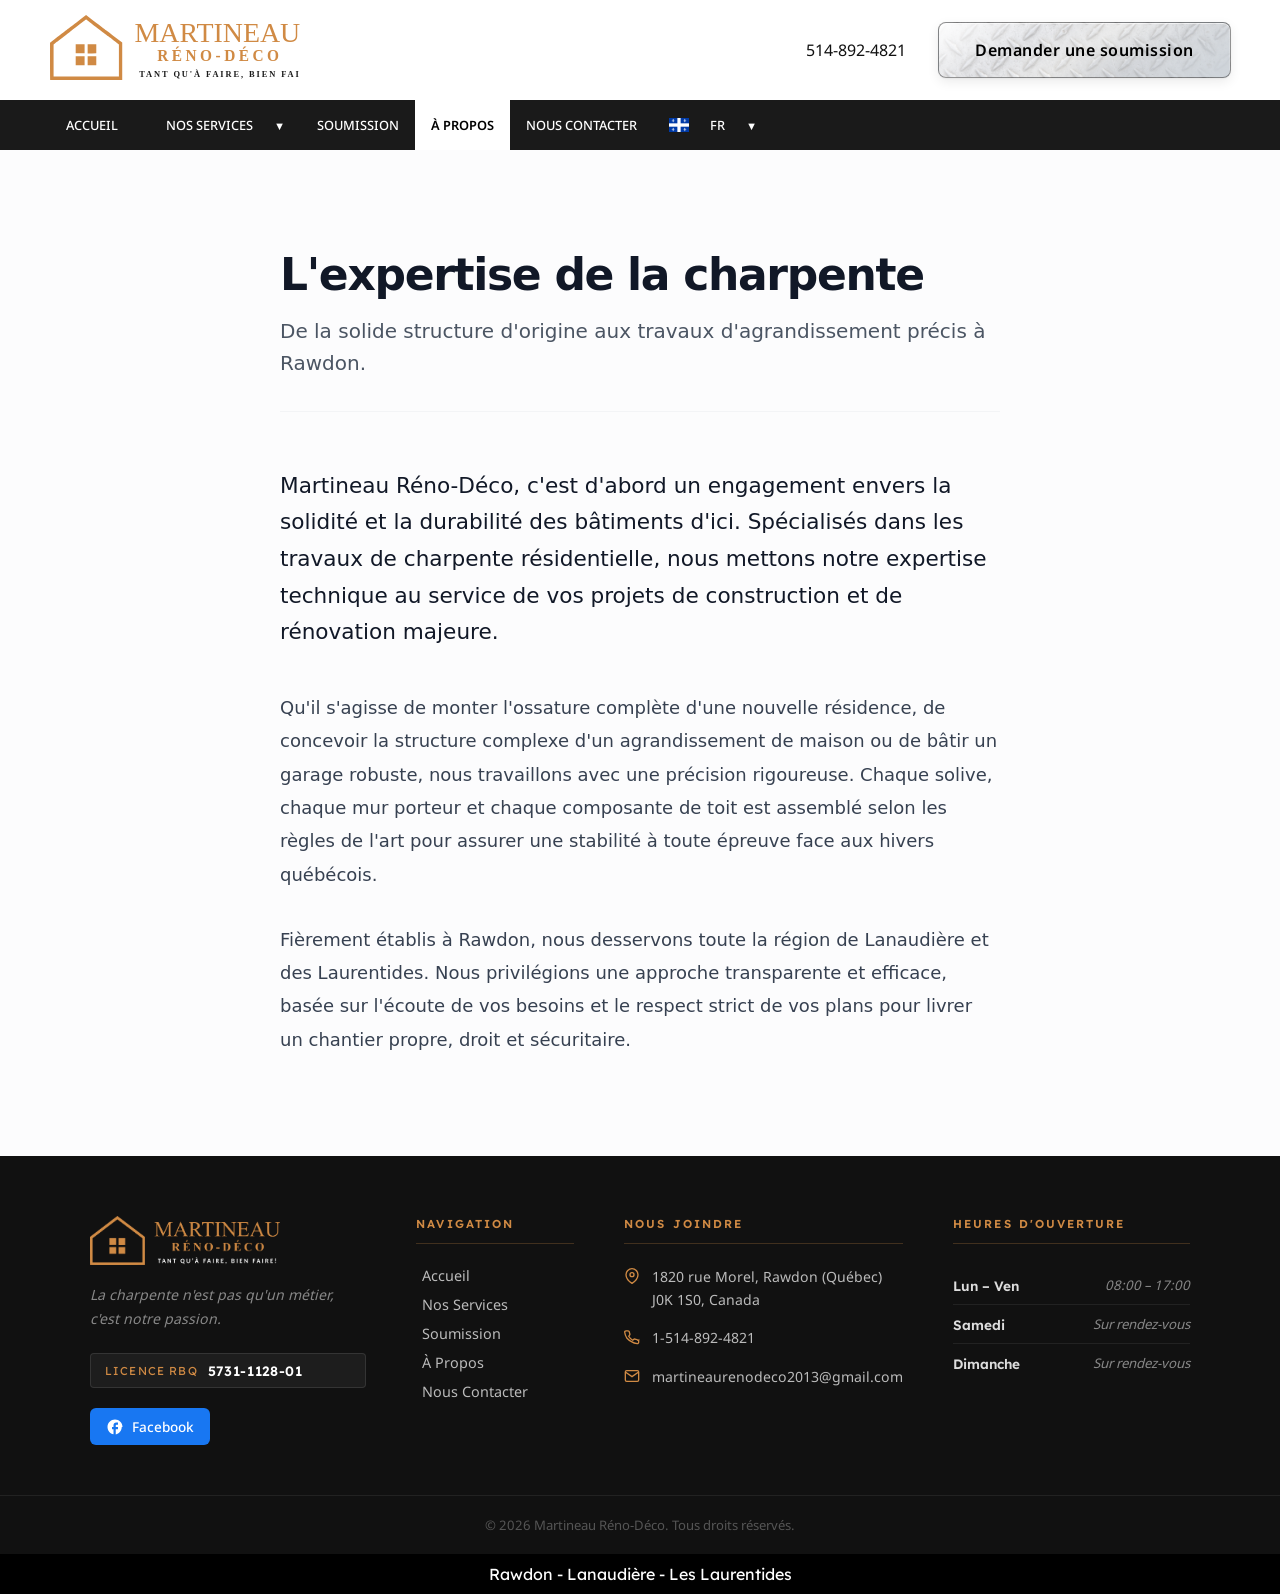
==== a-propos.html @ d02fa95f "Add files via upload" ====
<!DOCTYPE html>
<html lang="fr">
<head>
    <meta charset="UTF-8">
    <meta name="viewport" content="width=device-width, initial-scale=1.0">
    <link rel="stylesheet" href="style.css">
    <link rel="icon" type="image/png" href="favicon.png">
    <title data-i18n="title.about"></title>
</head>
<body>
    <div class="navbar-section">
            <div class="navbar">
            <div class="upper">
                <div class="background"></div>
                <div class="left">
                    <div class="logo">
                        <a href=""><img src="icons/logo-second-version.svg" alt="Logo"></a>
                    </div>
                </div>
                <div class="right">
                    <div class="tel">
                        <a href="tel:514-892-4821"><span>514-892-4821</span></a>
                    </div>

                    <div class="soumission">
                        <a class="diamond-plate" href="#">
                            <span data-i18n="hero.requestSubmission">Demander une soumission</span>
                        </a>
                    </div>

                    <button class="hamburger" aria-label="Menu">
                        <span class="bar"></span>
                        <span class="bar"></span>
                        <span class="bar"></span>
                    </button>
                </div>
            </div>

            <div class="bottom">
                <div class="background"></div>
                <div class="links">
                    <a class="not-active" href="index.html" data-i18n="nav.home">Accueil</a>
                    <span class="not-active">
                        <span data-i18n="nav.services">Nos services</span><div class="arrow">▼</div>
                    
                    <div class="dropdown">
                        <a href="nos-services.html#charpente">
                            <img src="icons/home.png" alt="">
                            <p data-i18n="nav.serviceResidential">Charpente Résidentielle</p>
                        </a>
                        <div class="line"></div>
                        <a href="nos-services.html#agrandissement">
                            <img src="icons/expand.png" alt="">
                            <p data-i18n="nav.serviceExpansion">Agrandissement de maison</p>
                        </a>
                        <div class="line"></div>
                        <a href="nos-services.html#garage">
                            <img src="icons/shed.png" alt="">
                            <p data-i18n="nav.serviceGarage">Construction de garage et de cabanon</p>
                        </a>
                    </div>
                    </span>
                    <a class="not-active" href="soumission.html" data-i18n="nav.submission">Soumission</a>
                    <a class="not-active active" href="a-propos.html" data-i18n="nav.about">À Propos</a>
                    <a class="not-active" href="nous-contacter.html" data-i18n="nav.contact">Nous Contacter</a>

                    <span class="not-active lang-toggle" id="desktop-lang-picker">
                        <img class="current-flag" src="icons/qc.png" alt="FR" style="width: 20px; height: auto; margin-right: 5px;"> 
                        <span class="current-text">FR</span> 
                        <div class="arrow">▼</div>
                        
                        <div class="dropdown">
                            <a href="#" data-lang="fr" data-flag="icons/qc.png" data-text="FR">
                                <img src="icons/qc.png" alt="FR">
                                <p data-i18n="nav.french">Français</p>
                            </a>
                            <div class="line"></div>
                            <a href="#" data-lang="en" data-flag="icons/us.png" data-text="EN">
                                <img src="icons/us.png" alt="EN">
                                <p data-i18n="nav.english">English</p>
                            </a>
                        </div>
                    </span>
                </div>
            </div>
        </div>
    </div>
    

    <div class="mobile-menu">
        <div class="mobile-links">
            <a class="active" href="index.html" data-i18n="nav.home">Accueil</a>
            
            <div class="mobile-dropdown-toggle">
                <span>
                    <span data-i18n="nav.services">Nos services</span> <div class="arrow">▼</div>
                </span>
                <div class="mobile-dropdown">
                    <a href="nos-services.html#charpente">
                        <img src="icons/home.png" alt="">
                        <p data-i18n="nav.serviceResidential">Charpente Résidentielle</p>
                    </a>
                    <div class="line"></div>
                    <a href="nos-services.html#agrandissement">
                        <img src="icons/expand.png" alt="">
                        <p data-i18n="nav.serviceExpansion">Agrandissement de maison</p>
                    </a>
                    <div class="line"></div>
                    <a href="nos-services.html#garage">
                        <img src="icons/shed.png" alt="">
                        <p data-i18n="nav.serviceGarage">Construction de garage et de cabanon</p>
                    </a>
                </div>
            </div>

            <a class="not-active" href="soumission.html" data-i18n="nav.submission">Soumission</a>
            <a class="not-active active" href="a-propos.html" data-i18n="nav.about">À Propos</a>
            <a class="not-active" href="nous-contacter.html" data-i18n="nav.contact">Nous Contacter</a>
            <div class="mobile-dropdown-toggle" id="mobile-lang-picker">
                <span>
                    <span class="mobile-current-trigger" style="display: flex; align-items: center; gap: 10px; text-transform: uppercase;">
                        <img class="current-flag" src="icons/qc.png" alt="FR" style="width: 24px; height: auto;"> 
                        <span class="current-text">Français</span>
                    </span>
                    <div class="arrow">▼</div>
                </span>
                <div class="mobile-dropdown">
                    <a href="#" data-lang="fr" data-flag="icons/qc.png" data-text="Français">
                        <img src="icons/qc.png" alt="FR">
                        <p data-i18n="nav.french">Français</p>
                    </a>
                    <div class="line"></div>
                    <a href="#" data-lang="en" data-flag="icons/us.png" data-text="English">
                        <img src="icons/us.png" alt="EN">
                        <p data-i18n="nav.english">English</p>
                    </a>
                </div>
            </div>
            
            <div class="mobile-tel">
                <a href="tel:514-892-4821">514-892-4821</a>
            </div>

            <div class="soumission-mobile-btn">
                <a class="diamond-plate" href="#">
                    <span data-i18n="hero.requestSubmission">Demander une soumission</span>
                </a>
            </div>

        </div>
    </div>


    <section class="about-page-section">
        <div class="about-container">
            <!-- En-tête épuré -->
            <div class="about-header">
                <h1 data-i18n="about.title">L'expertise de la charpente</h1>
                <p class="subtitle" data-i18n="about.subtitle">De la solide structure d'origine aux travaux d'agrandissement précis à Rawdon.</p>
            </div>

            <!-- Corps du texte axé sur le métier -->
            <div class="about-text-block">
                <p class="intro-lead" data-i18n="about.intro">
                    Martineau Réno-Déco, c’est d’abord un engagement envers la solidité et la durabilité des bâtiments d'ici. Spécialisés dans les travaux de charpente résidentielle, nous mettons notre expertise technique au service de vos projets de construction et de rénovation majeure.
                </p>
                
                <p data-i18n="about.body1">
                    Qu'il s'agisse de monter l'ossature complète d'une nouvelle résidence, de concevoir la structure complexe d'un agrandissement de maison ou de bâtir un garage robuste, nous travaillons avec une précision rigoureuse. Chaque solive, chaque mur porteur et chaque composante de toit est assemblé selon les règles de l'art pour assurer une stabilité à toute épreuve face aux hivers québécois.
                </p>

                <p data-i18n="about.body2">
                    Fièrement établis à Rawdon, nous desservons toute la région de Lanaudière et des Laurentides. Nous privilégions une approche transparente et efficace, basée sur l'écoute de vos besoins et le respect strict de vos plans pour livrer un chantier propre, droit et sécuritaire.
                </p>
            </div>
        </div>
    </section>

    <footer class="site-footer">
        <div class="footer-main">
            <div class="footer-brand-col">
                <img src="icons/logo-second-version-footer.png" alt="Martineau Réno-Déco" class="footer-logo">
                <p class="footer-tagline">La charpente n'est pas qu'un métier,<br>c'est notre passion.</p>
                <div class="place-column">
                     <div class="footer-rbq">
                    <span class="footer-rbq-label">Licence RBQ</span>
                    <span class="footer-rbq-num">5731-1128-01</span>
                    </div>
                    <a href="https://www.facebook.com/martineau.reno.deco/" target="_blank" rel="noopener" class="footer-fb-btn">
                        <svg viewBox="0 0 24 24"><path d="M22 12c0-5.52-4.48-10-10-10S2 6.48 2 12c0 4.84 3.44 8.87 8 9.8V15H8v-3h2V9.5C10 7.57 11.57 6 13.5 6H16v3h-2c-.55 0-1 .45-1 1v2h3v3h-3v6.95c4.56-.93 8-4.96 8-9.8z"/></svg>
                        Facebook
                    </a>
                </div>
            </div>

            <div class="footer-links-col">
                <h3 class="footer-col-title">Navigation</h3>
                <nav class="footer-nav">
                    <a href="index.html">Accueil</a>
                    <a href="nos-services.html">Nos Services</a>
                    <a href="soumission.html">Soumission</a>
                    <a href="a-propos.html">À Propos</a>
                    <a href="nous-contacter.html">Nous Contacter</a>
                </nav>
            </div>

            <div class="footer-contact-col">
                <h3 class="footer-col-title">Nous joindre</h3>
                <div class="footer-contact-list">
                    <div class="footer-contact-item">
                        <svg viewBox="0 0 24 24" fill="none" stroke="currentColor" stroke-width="2"><path d="M21 10c0 7-9 13-9 13s-9-6-9-13a9 9 0 0 1 18 0z"/><circle cx="12" cy="10" r="3"/></svg>
                        <span>1820 rue Morel, Rawdon (Québec)<br>J0K 1S0, Canada</span>
                    </div>
                    <div class="footer-contact-item">
                        <svg viewBox="0 0 24 24" fill="none" stroke="currentColor" stroke-width="2"><path d="M22 16.92v3a2 2 0 0 1-2.18 2 19.79 19.79 0 0 1-8.63-3.07A19.5 19.5 0 0 1 4.14 13.5 19.79 19.79 0 0 1 1.07 4.87 2 2 0 0 1 3 2.69h3a2 2 0 0 1 2 1.72c.127.96.361 1.903.7 2.81a2 2 0 0 1-.45 2.11L7.09 10.91a16 16 0 0 0 6 6l1.27-1.27a2 2 0 0 1 2.11-.45c.907.339 1.85.573 2.81.7A2 2 0 0 1 21 18v-.08z"/></svg>
                        <a href="tel:1-514-892-4821">1-514-892-4821</a>
                    </div>
                    <div class="footer-contact-item">
                        <svg viewBox="0 0 24 24" fill="none" stroke="currentColor" stroke-width="2"><path d="M4 4h16c1.1 0 2 .9 2 2v12c0 1.1-.9 2-2 2H4c-1.1 0-2-.9-2-2V6c0-1.1.9-2 2-2z"/><polyline points="22,6 12,13 2,6"/></svg>
                        <a href="mailto:martineaurenodeco2013@gmail.com">martineaurenodeco2013@gmail.com</a>
                    </div>
                </div>
            </div>

            <div class="footer-hours-col">
                <h3 class="footer-col-title">Heures d'ouverture</h3>
                <div class="footer-hours-list">
                    <div class="footer-hours-row">
                        <span class="footer-hours-day">Lun – Ven</span>
                        <span class="footer-hours-time">08:00 – 17:00</span>
                    </div>
                    <div class="footer-hours-divider"></div>
                    <div class="footer-hours-row">
                        <span class="footer-hours-day">Samedi</span>
                        <span class="footer-hours-time">Sur rendez-vous</span>
                    </div>
                    <div class="footer-hours-divider"></div>
                    <div class="footer-hours-row">
                        <span class="footer-hours-day">Dimanche</span>
                        <span class="footer-hours-time">Sur rendez-vous</span>
                    </div>
                </div>
            </div>
        </div>

        <div class="footer-bottom">
            <p>&copy; 2026 Martineau Réno-Déco. Tous droits réservés.</p>
        </div>

    </footer>
    <div class="ruban-endroits">
            <p>Rawdon - Lanaudière - Les Laurentides</p>
        </div>

<script src="i18n.js"></script>
<script src="script.js"></script>
</body>
</html>
---- style.css ----
@font-face {
    font-family: 'Noto Sans';
    src: url(fonts/NotoSans-VariableFont_wdth\,wght.ttf);
}

@font-face {
    font-family: 'Noto Sans Italic';
    src: url(fonts/NotoSans-Italic-VariableFont_wdth\,wght.ttf);
}

@font-face {
    font-family: 'Lexend';
    src: url(fonts/Lexend-VariableFont_wght.ttf);
}

html {
  scroll-behavior: smooth;
}

:root {
    --max-width: 1200px;
    --default-margin: calc((100vw - var(--max-width)) / 2);
    --margin: 50px;
    --upper-nav-background: #ffffff;
    --upper-nav-color: #111;
    --bottom-nav-background: #1a1a1a;
    --mobile-menu-background: #FFF;
    --hover-color: #7e9dc5;
    --accent-color: #d08a44ff;
    --accent-hover: #8e5828;
    --text-light: #FFFFFF;
    --font-main: 'Lexend', sans-serif;
}

* {
    margin: 0;
    padding: 0;
    box-sizing: border-box;
}

body {
   font-family: 'Noto Sans', sans-serif;
   width: 100vw;
   overflow-x: hidden;
}

.navbar {
    display: grid;
    width: 100%;
    max-width: var(--max-width);
    /* Le 'auto' à gauche et à droite gère le centrage parfait automatiquement */
    margin: 0 auto; 
}

@media screen and (max-width: 1300px) {
    .navbar {
        /* Plus besoin de recalculer la largeur ! */
        /* On réduit juste la largeur maximale pour créer l'espace sur les côtés */
        max-width: calc(100% - (var(--margin) * 2));
    }
}

.navbar .upper {
    display: flex;
    width: 100%;
    height: 100px;
}

.background {
    position: absolute;
    width: 100vw;
    z-index: -1;
}

.navbar .upper .background {
    left: 0;
    height: 100px;
    background-color: var(--upper-nav-background);
}

.navbar .upper .left {
    display: flex;
    width: 50%;
}

.navbar .upper .left .logo {
    display: flex;
    align-items: center;
    height: 100%;
}

.navbar .upper .left .logo img {
    max-width: 250px;
}

.navbar .upper .right {
    display: flex;
    width: 50%;
    align-items: center;
    gap: 2rem;
    justify-content: flex-end;
}

.navbar .upper .right .tel {
    display: flex;
    align-items: center;
    height: 100%;
}

.navbar .upper .right a {
    text-decoration: none;
    color: var(--upper-nav-color);
}

.navbar .upper .right .soumission {
    display: flex;
    align-items: center;
    height: 100%;
}

.navbar .bottom {
    display: flex;
    align-items: center;
    width: 100%;
    height: 50px;
    position: relative;
    z-index: 10;
}

/* État sticky géré par position:sticky sur .navbar-section — voir bloc desktop ci-dessous */
.navbar .bottom .background {
    position: absolute;
    /* On le plaque au bord gauche du viewport en sortant du conteneur */
    left: 50%;
    right: 50%;
    margin-left: -50vw;
    margin-right: -50vw;
    
    width: 101vw;
    height: 50px;
    background-color: var(--bottom-nav-background);
    z-index: 0;
}
.navbar .bottom .links {
    display: flex;
    height: 100%;
    align-items: center;
}

.navbar .bottom .links span {
    display: flex;
    align-items: center;
}

.navbar .bottom .links a, .navbar .bottom .links span {
    display: flex;
    align-items: center;
    font-family: 'Noto Sans', sans-serif;
    font-size: 0.8rem;
    font-weight: 500;
    text-decoration: none;
    position: relative;
    height: 100%;
    padding: 0 1rem;
    text-transform: uppercase;
    transition: .2s ease-in-out;
}

.navbar .bottom .links a, .navbar .bottom .links .not-active {
    color: #FFFF;
}

.navbar .bottom .links a.not-active:hover {
    color: var(--hover-color);
}

.navbar .bottom .links span.not-active:hover {
    color: var(--hover-color);
}

/* S'assure que le lien ou span actif a un fond blanc et un texte noir */
.navbar .bottom .links a.active,
.navbar .bottom .links span.active {
    font-weight: 600;
    background-color: #FFF !important;
    color: #000 !important; /* Force la couleur noire sur le texte principal */
}

/* Force également la flèche à devenir noire lorsque le parent est actif */
.navbar .bottom .links span.active .arrow {
    color: #000 !important;
}

.navbar .bottom .links span {
    cursor: pointer;
    align-items: center;
}

.navbar .bottom .links span .arrow {
    font-size: 0.70rem;
    margin-left: 0.25rem;
}



/* Le texte à l'intérieur du bouton */
.diamond-plate span {
  white-space: nowrap;
  position: relative;
  z-index: 2;
  color: #000000;
  font-family: 'Noto Sans', sans-serif; /* Correction : virgule traînante supprimée */
}

.soumission-mobile-btn .diamond-plate {

    display: flex;
    align-items: center;
    justify-content: center;

}

.soumission-mobile-btn .diamond-plate span {

    font-size: 0.8rem;    

}

.navbar .bottom .links a.diamond-plate {
  padding: 0; /* Supprime le padding par défaut pour que le bouton puisse gérer son propre padding */
}

.navbar .bottom .links span .dropdown {
  position: absolute;
  top: 100%;
  left: 0;
  background-color: #fff;
  border: 1px solid #ccc;
  display: flex;
  flex-direction: column;
  min-width: 150px;
}

.navbar .bottom .links span .dropdown img {
    width: 50px;
    height: auto;
    margin-right: 20px;
}

.navbar .bottom .links span .dropdown .line {
    height: 1px;
    background-color: #ccc;
    margin: 5px 0;
}

.navbar .bottom .links span .dropdown a {
  padding: 0.5rem 1rem;
  color: #333;
  text-decoration: none;
  margin: 10px 5px;
  border-radius: 2px;
  border: 1px solid #FFF;
}

.navbar .bottom .links span .arrow {
    display: inline-block; /* Permet la transformation géométrique */
    margin-left: 5px;      /* Petit espace sympa entre le texte et la flèche */
    transition: transform 0.3s ease-in-out; /* Rend la rotation fluide */
}

/* 2. Quand on survole le SPAN (Nos services), on fait tourner la flèche */


.navbar .bottom .links span .dropdown a:hover {
  background-color: #fffefe;
  border: 1px solid #CCC;
}

/* --- LE DROPDOWN (Caché par défaut) --- */
.navbar .bottom .links .dropdown {
    position: absolute;
    top: 100%; /* Ajustez selon la hauteur de votre navbar */
    left: 0;
    opacity: 0;
    visibility: hidden;
    pointer-events: none; /* Empêche de cliquer dessus quand il est caché */
    transform: translateY(-10px); /* Petit effet de glissement vers le haut */
    transition: opacity 0.3s ease, transform 0.3s ease, visibility 0.3s;
    
    /* Vos styles actuels (background, border, etc.) restent ici */
    background: #ffffff;
    border: 1px solid #ccc;
    padding: 10px;
    z-index: 10;
}

/* --- LA FLÈCHE (Par défaut) --- */
.navbar .bottom .links span .arrow {
    display: inline-block;
    margin-left: 5px;
    transition: transform 0.3s ease-in-out;
}

/* ----------------------------------------------------
   LES ÉTATS QUAND LE MENU EST OUVERT (Classe .open)
------------------------------------------------------- */

/* Le dropdown fait un Fade-In */
.navbar .bottom .links span.open .dropdown {
    opacity: 1;
    visibility: visible;
    pointer-events: auto; /* On réactive les clics */
    transform: translateY(0); /* Il reprend sa place défilée */
}

/* La flèche tourne quand c'est ouvert */
.navbar .bottom .links span.open .arrow {
    transform: rotate(-180deg);
}

.navbar .bottom .links span.not-active {
    cursor: pointer;
    user-select: none; /* Empêche de surligner le texte par erreur en double-cliquant */
}

.navbar .upper .right .hamburger {
    position: absolute;
    right: var(--margin);
}

.carousel-btn {
    display: none !important;
}

.navbar .bottom .links .active {
    color: #000 !important;
}

.diamond-plate  {
  display: inline-block;
  padding: 16px 36px;
  font-family: -apple-system, BlinkMacSystemFont, "Segoe UI", Roboto, Helvetica, Arial, sans-serif;
  font-size: 1rem;
  font-weight: 600;
  letter-spacing: 0.5px;
  color: #2c3e50; 
  text-decoration: none;
  border-radius: 8px;
  position: relative;
  overflow: hidden;
  cursor: pointer;

  /* OPTIMISATION CRITIQUE : On n'anime QUE la transformation et l'ombre, pas le background */
  transition: transform 0.3s cubic-bezier(0.25, 0.8, 0.25, 1), box-shadow 0.3s cubic-bezier(0.25, 0.8, 0.25, 1);
  
  /* Force le GPU à gérer l'animation pour éviter les saccades */
  will-change: transform, box-shadow;
  backface-visibility: hidden;

  /* Bordure fine pour renforcer l'effet métallique */
  border: 1px solid #00000069; 

  /* Superposition du dégradé (au-dessus) et de l'image (en-dessous) */
  background: 
    linear-gradient(
      145deg,
      rgb(255, 255, 255) 0%,
      rgba(241, 242, 246, 0.747) 30%,
      rgba(247, 247, 247, 0.808) 50%,
      rgba(220, 223, 228, 0.815) 70%,
      rgb(206, 212, 218) 100%
    ),
    url(icons/background-diamond-plate.png);
    
  background-size: cover;
  background-position: center; 

  /* Ombre portée douce */
  box-shadow: 
    0 1px 2px rgba(0, 0, 0, 0.05),
    0 4px 12px rgba(0, 0, 0, 0.08),
    inset 0 1px 0 rgba(255, 255, 255, 0.6);
}

.hamburger {
    display: none; /* Caché par défaut, s'affiche avec le hamburger */
}

.mobile-menu {
        display: none; /* Caché par défaut, s'affiche avec le hamburger */
}

/* ==========================================================================
   INTERFACES MOBILES ET TABLETTES (Remplace l'ancien bloc @media 800px)
   ========================================================================== */

@media screen and (max-width: 800px) {

    .navbar-section {
        position: sticky;
        top: 0;
        z-index: 99;
    }

    .mobile-menu {
        display: block; /* Caché par défaut, s'affiche avec le hamburger */
    }

    .navbar .mobile-menu {
        display: none; /* Caché par défaut, s'affiche avec le hamburger */
    }

    /* Masquer la barre de navigation du bas sur mobile */
    .navbar .bottom {
        display: none;
    }

    /* Permettre d'afficher le bouton hamburger à droite */
    .navbar .upper .right {
        display: flex;
    }
    .navbar .upper .right .tel,
    .navbar .upper .right .soumission {
        display: none; /* Cache le bouton et le tel du header pour faire place au hamburger */
    }

    /* --- BOUTON HAMBURGER --- */
    .hamburger {
        display: flex;
        flex-direction: column;
        justify-content: space-between;
        width: 30px;
        height: 21px;
        background: transparent;
        border: none;
        cursor: pointer;
        padding: 0;
        z-index: 100; /* Reste au-dessus de tout */
    }

    .hamburger .bar {
        width: 100%;
        height: 3px;
        background-color: #000000; /* Assorti à votre thème */
        border-radius: 5px;
        transition: all 0.3s ease-in-out;
    }

    /* ANIMATION : Transformation du Hamburger en "X" */
    .hamburger.is-active .bar:nth-child(2) {
        opacity: 0;
        transform: translateX(-20px);
    }
    .hamburger.is-active .bar:nth-child(1) {
        transform: translateY(9px) rotate(45deg);
    }
    .hamburger.is-active .bar:nth-child(3) {
        transform: translateY(-9px) rotate(-45deg);

    }


    /* --- MENU SUR SLIDE LATÉRAL --- */
    .mobile-menu {
        position: fixed;
        top: 0;
        right: -100%; /* Caché à droite à l'état initial */
        width: 320px; /* Largeur confortable */
        height: 100vh;
        background-color: var(--mobile-menu-background); /* Fond noir comme la version Desktop */
        z-index: 90;
        padding: 120px 30px 40px 30px; /* Laisse de l'espace en haut pour le logo/bouton */
        box-shadow: -5px 0 25px rgba(0, 0, 0, 0.3);
        transition: right 0.4s cubic-bezier(0.25, 0.8, 0.25, 1); /* Animation de slide fluide */
    }

    /* État ouvert : Glisse à l'écran */
    .mobile-menu.is-open {
        right: 0;
    }

    /* --- LIENS DU MENU MOBILE --- */
    .mobile-links {
        display: flex;
        flex-direction: column;
        gap: 1.5rem;
    }

    .mobile-links a, 
    .mobile-dropdown-toggle span {
        display: block;
        color: #000;
        font-family: 'Noto Sans', sans-serif;
        font-size: 1.1rem;
        font-weight: 500;
        text-decoration: none;
        text-transform: uppercase;
        cursor: pointer;
        user-select: none;
    }

    .mobile-links a.active {
        color: #dea358ff;
        font-weight: 600;
    }

    /* --- DROPDOWN MOBILE (Même design que Desktop) --- */
    .mobile-dropdown-toggle {
        display: flex;
        flex-direction: column;
        width: 100%;
    }

    .mobile-dropdown-toggle span {
        display: flex;
        align-items: center;
        justify-content: space-between; /* Place la flèche bien à droite */
    }

    .mobile-dropdown-toggle .arrow {
        font-size: 0.8rem;
        transition: transform 0.3s ease;
    }

    /* Le panneau déroulant hérite des styles de bordure/couleur du Desktop */
    .mobile-dropdown {
        max-height: 0; /* Caché par défaut */
        overflow: hidden;
        opacity: 0;
        visibility: hidden;
        background-color: #ffffff; /* Fond blanc comme sur desktop */
        border: 0 solid #ccc;     /* Pas de bordure tant qu'il est fermé */
        border-radius: 6px;
        margin-top: 0;
        transition: max-height 0.3s ease, opacity 0.3s ease, margin-top 0.3s ease, padding 0.3s ease;
    }

    /* Contenu interne identique au desktop */
    .mobile-dropdown a {
        display: flex !important;
        align-items: center;
        color: #333 !important; /* Texte sombre */
        font-size: 0.85rem;
        text-transform: none; /* Texte plus naturel pour les sous-services */
        padding: 0.75rem 1rem !important;
        gap: 15px;
    }

    .mobile-dropdown img {
        width: 40px;
        height: auto;
    }

    .mobile-dropdown .line {
        height: 1px;
        background-color: #ccc; /* Même ligne de séparation */
        margin: 0 10px;
    }

    /* --- ÉTATS OUVERTS DU DROPDOWN MOBILE --- */
    .mobile-dropdown-toggle.open .mobile-dropdown {
        max-height: 300px; /* S'ouvre progressivement */
        opacity: 1;
        visibility: visible;
        margin-top: 10px;
        padding: 5px 0;
        border: 1px solid #ccc; /* Bordure grise identique au bureau */
    }

    /* La flèche se retourne */
    .mobile-dropdown-toggle.open .arrow {
        transform: rotate(-180deg);
    }

    /* Bloc téléphone en bas du menu mobile */
    .mobile-tel {
        margin-top: 2rem;
        border-top: 1px solid rgba(255, 255, 255, 0.1);
        padding-top: 1.5rem;
    }
    .mobile-tel a {
        color: #dea358ff;
        font-size: 1.2rem;
    }
}

/* On garde votre règle pour les tout petits écrans */
@media screen and (max-width: 500px) {
    .navbar .upper .left .logo img {
        max-width: 150px;
    }
}


/* L'effet de reflet lumineux dynamique (apparaît au survol) */
.diamond-plate::before {
  content: '';
  position: absolute;
  top: 0;
  left: -150%;
  width: 100%;
  height: 100%;
  background: linear-gradient(
    90deg,
    transparent,
    rgba(255, 255, 255, 0.6),
    transparent
  );
  transform: skewX(-25deg);
  transition: none;
  z-index: 1;
}

/* Comportement au Survol (Hover) */
.diamond-plate:hover {
  color: #1a252f;
  box-shadow: 
    0 2px 4px rgba(0, 0, 0, 0.05),
    0 8px 24px rgba(22, 28, 45, 0.15),
    inset 0 1px 0 rgba(255, 255, 255, 0.8);
  transform: translateY(-1px);
}

/* Déclenchement du reflet de lumière au survol */
.diamond-plate:hover::before {
  left: 150%;
  transition: left 0.75s ease-in-out; /* Optimisé : on n'anime que 'left' */
}

/* Comportement au Clic (Active) */
.diamond-plate:active {
  transform: translateY(1px);
  box-shadow: 
    0 1px 2px rgba(0, 0, 0, 0.05),
    inset 0 2px 4px rgba(0, 0, 0, 0.1);
    
  /* CORRECTION OPTIMISATION : On garde la même structure de background (avec l'image) 
     mais on assombrit légèrement le dégradé pour l'effet enfoncé sans faire sauter l'image */
  background: 
    linear-gradient(
      145deg,
      rgba(228, 231, 235, 0.8) 0%,
      rgba(220, 223, 228, 0.85) 100%
    ),
    url(icons/background-diamond-plate.png);
  background-size: cover;
  background-position: center;
}

.scroll-test {
    height: 200vw;
}

/* =============================================================
   BARRE NOIRE FIXE — BUREAU SEULEMENT (> 800px)
   Apparaît avec un slide top→bottom APRÈS que la navbar
   complète a quitté le viewport. Gérée par IntersectionObserver
   dans script.js (classe .is-stuck sur .navbar-section).
   ============================================================= */
@keyframes slideInFromTop {
    from { transform: translateY(-100%); opacity: 0; }
    to   { transform: translateY(0);     opacity: 1; }
}

@keyframes slideOutToTop {
    from { transform: translateY(0);     opacity: 1; }
    to   { transform: translateY(-100%); opacity: 0; }
}

/* Ghost : copie visuelle de la barre noire qui anime la sortie
   pendant que la vraie navbar reprend sa place dans le flux */
.navbar-bottom-ghost {
    position: fixed;
    top: 0;
    left: 0;
    width: 100%;
    height: 50px;
    background-color: var(--bottom-nav-background);
    z-index: 98;
    pointer-events: none;
    animation: slideOutToTop 0.35s cubic-bezier(0.4, 0, 0.6, 1) forwards;
}


@media screen and (min-width: 801px) {
    /* Navbar complète fixée en haut (upper caché derrière le viewport) */
    .navbar-section.is-stuck {
        position: fixed;
        top: -100px;
        left: 0;
        width: 100%;
        z-index: 99;
    }

    /* Entrée : glisse depuis le haut */
    .navbar-section.is-stuck .navbar .bottom {
        animation: slideInFromTop 0.38s cubic-bezier(0.33, 1, 0.68, 1) both;
        box-shadow: 0 4px 24px rgba(0, 0, 0, 0.22);
    }

}

/* ========== CARROUSEL STYLES ========== */
/* --- Variables globales --- */


/* --- Le Conteneur Principal (Hero Banner) --- */
   section .card {
    position: relative;
    display: grid;
    grid-template-columns: 1fr;
    grid-template-rows: auto 1fr auto;
    align-content: space-between;
    
    width: 100%;
    height: calc(100vh - 150px);
    min-height: 550px;
    max-height: 850px;
    
    padding: 4rem 10%;
    box-sizing: border-box;
    overflow: hidden;
    background-color: var(--accent-color);
    font-family: var(--font-main);
    background-image: 
        linear-gradient(to right, rgba(167, 105, 48, 0.3) 0%, rgba(167, 105, 48, 1) 60%),
        url('img/card-img-2.jpg');
    
    background-size: cover;
    background-position: left center;
    background-repeat: no-repeat;
}

/* --- Bloc Supérieur (Titres) --- */
section .card .top {
    z-index: 2;
    max-width: 700px;
}

section .card .top .title1 {
    /* Taille fluide entre 1.1rem (mobile) et 1.5rem (bureau) */
    font-size: clamp(1.1rem, 1vw + 0.8rem, 1.5rem);
    color: var(--text-light);
    font-weight: 500;
    letter-spacing: 3px;
    text-transform: uppercase;
    margin: 0 0 0.5rem 0;
    opacity: 0.9;
}

section .card .top .title2 {
    /* Taille fluide entre 2.2rem (mobile) et 4.5rem (bureau) */
    font-size: clamp(2.2rem, 4vw + 1.2rem, 4.5rem);
    color: var(--text-light);
    font-weight: 800;
    line-height: 1.1;
    margin: 0;
    text-shadow: 0 4px 15px rgba(0, 0, 0, 0.2);
}

/* --- Bloc Inférieur (Texte & Boutons) --- */
section .card .bottom {
    grid-row: 3; /* Force le bloc à rester tout en bas */
    z-index: 2;
    max-width: 600px;
    margin-top: auto;
}

section .card .bottom .title3 {
    /* Taille fluide entre 1.5rem (mobile) et 2.2rem (bureau) */
    font-size: clamp(1.5rem, 2vw + 1rem, 2.2rem);
    color: var(--text-light);
    font-weight: 400;
    margin: 0 0 2rem 0;
}

/* --- Zone des Boutons --- */
section .card .bottom .links {
    display: flex;
    flex-wrap: wrap; /* Permet d'aller à la ligne si l'écran est trop étroit */
    gap: 1.2rem;
    align-items: center;
}

/* Style commun des boutons */
section .card .bottom .links a {
    display: inline-block;
    text-decoration: none;
    font-size: clamp(0.95rem, 0.5vw + 0.8rem, 1.1rem);
    font-weight: 600;
    border-radius: 50px;
    transition: all 0.3s cubic-bezier(0.25, 0.8, 0.25, 1);
    text-align: center;
    white-space: nowrap; /* Évite que le texte du bouton se coupe en deux */
}

/* Bouton Devis */
section .card .bottom .links .devis {
    background-color: var(--text-light);
    color: var(--accent-color);
    padding: 0.9rem 2.2rem;
    padding: calc(0.9rem - 2px) calc(2.2rem - 2px);
    box-shadow: 0 4px 15px rgba(0, 0, 0, 0.15);
    border: 2px solid var(--text-light);
}

section .card .bottom .links .devis:hover {
    background-color: transparent;
    color: var(--text-light);
    box-shadow: 0 8px 20px rgba(0, 0, 0, 0.25);
}

/* Bouton En savoir plus */
section .card .bottom .links .en-savoir-plus {
    color: var(--text-light);
    padding: calc(0.9rem - 2px) calc(2.2rem - 2px);
    border: 2px solid var(--text-light);
    background-color: transparent;
}

section .card .bottom .links .en-savoir-plus:hover {
    background-color: var(--text-light);
    color: var(--accent-color);
    box-shadow: 0 8px 20px rgba(0, 0, 0, 0.25);
}

/* --- L'image d'illustration ultra-adaptative --- */
section .card img {
    position: absolute;
    z-index: 1;
    right: 0;
    bottom: 0;
    height: 100%;
    width: 50%; /* Occupe la moitié droite de l'écran sur PC */
    object-fit: cover; /* Recadre proprement sans déformer */
    object-position: left center; /* Cadre sur la gauche de l'image */
    opacity: 0.85;
    pointer-events: none;
    
    /* Fondu transparent pour fusionner l'image avec le fond marron à gauche */
}

section .card .title2 strong {
    border-bottom: 0.6rem solid #ffc400;
}

/* --- AJUSTEMENTS SMARTPHONES (Écrans inférieurs à 768px) --- */
@media screen and (max-width: 800px) {
    section .card {
        height: calc(100vh - 100px);
        display: flex;
        flex-direction: column;
        justify-content: space-between; /* Aligne le haut en haut, le bas en bas */
        align-items: center; /* Centre horizontalement TOUT le contenu de la card */
        text-align: center;
        padding: 3.5rem 1.5rem;
    }

    /* On annule le positionnement absolu pour laisser le Flexbox centrer naturellement */
    section .card .top, 
    section .card .bottom {
        position: relative;
        top: unset;
        bottom: unset;
        left: unset;
        width: 100%;
        max-width: 100%;
        display: flex;
        flex-direction: column;
        align-items: center; /* Centre les textes et les boutons à l'intérieur du bloc */
        justify-content: center;
    }

    section .card .top {
        margin-bottom: auto; /* Pousse le bloc du bas vers le bas s'il y a de la place */
    }

    section .card .bottom {
        margin-top: 2rem;
    }

    section .card .bottom .title3 {
        margin: 0 0 1.5rem 0;
        width: 100%;
    }

    /* Centre la zone des boutons */
    section .card .bottom .links {
        flex-direction: column; 
        align-items: center;
        justify-content: center;
        width: 100%;
        gap: 1rem;
    }

    /* Boutons pleine largeur et centrés */
    section .card .bottom .links a {
        width: 100%; 
        max-width: 300px; /* Évite que les boutons soient trop immenses sur les grands téléphones */
        box-sizing: border-box;
    }

    /* L'image passe en arrière-plan complet et discret */
    section .card img {
        width: 100%;
        height: 100%;
        top: 0;
        left: 0;
        right: 0;
        bottom: 0;
        opacity: 0.40; /* Plus discret pour maximiser le contraste du texte centré */
        object-fit: cover;
        object-position: center;
        
       
    }
}

/* --- AJUSTEMENT GRAND ÉCRAN (Écrans supérieurs à 1400px) --- */
@media screen and (min-width: 1400px) {
    section .card {
        padding: 5rem 15%; /* Plus d'espace sur les côtés pour faire respirer le design */
    }
}

@media screen and (min-width: 801px) {
    /* Cibler la barre du bas UNIQUEMENT quand elle est en mode fixe (stuck) */
    .navbar-section.is-stuck .navbar {
        margin: 0;             /* Supprime le centrage '0 auto' */
        margin-left: -2rem;
        padding-left: 50px;    /* Ajoute un espacement de sécurité sur le bord gauche */
        min-width: 100vw;
        width: 100vw;       /* Permet à la barre d'occuper tout l'espace disponible */
    }

    /* Optionnel : Si vous voulez que les dropdowns (comme "Nos services") s'alignent 
       correctement sans sortir de l'écran, on s'assure qu'ils se basent sur le lien parent */
    .navbar-section.is-stuck .navbar .bottom .links {
        justify-content: flex-start; /* Force l'alignement des liens au début (gauche) */
    }
}

section .skill-card {
    display: flex;
    flex-direction: column;
}

section .skill-card .upper {
    display: flex;
    justify-content: center;
    width: 100%;
}

section .skill-card .upper .single-card {
    overflow-x: hidden;
    overflow-y: hidden;
    display: flex;
    position: relative;
    width: calc(50% - 80px);
    background-color: #111;
    height: 30rem;
    margin: 20px;
    padding: 20px;
    border-radius: 10px;
}

section .skill-card .upper .center-option {
    display: flex;
    align-items: center;
    justify-content: center;
}

section .skill-card .upper .center {
    width: 100%;
    padding: 100px 30px !important;
    padding-top: 120px;
}

section .skill-card .upper .center p {
    font-size: 20px;
    color: #FFF;
}

section .skill-card .upper .first-img {
    background-image: linear-gradient(rgba(0, 0, 0, 0.5), rgba(0, 0, 0, 0.5)),  url(img/structure.jpg);
    background-size: cover;
}

section .skill-card .upper .second-img {
    background-image: linear-gradient(rgba(0, 0, 0, 0.5), rgba(0, 0, 0, 0.5)),  url(img/city.jpg);
    background-size: cover;
}


section .skill-card .upper .single-card h1 {
    font-family: 'Trebuchet MS', 'Lucida Sans Unicode', 'Lucida Grande', 'Lucida Sans', Arial, sans-serif;
    border-top-left-radius: 10px;
    color: #FFF;
    font-size: 20px;
    background-color: var(--accent-color);
    display: inline-block;
    position: absolute;
    clip-path: polygon(0% 0%, 100% 0%, 100% calc(100% - 20px), calc(100% - 20px) 100%, 0% 100%);
    top: 0;
    left: 0;
    z-index: 10;
    padding: 10px 25px;
}

section .skill-card .upper .single-card .left {
    z-index: 10;
    display: flex;
    align-items: center;
    color: #FFF;
    font-size: 20px;
    width: 50%;
    height: 100%;  
    /* Optionnel : Empêche la dernière ligne d'être étirée de façon bizarre */
    text-align-last: left;
}

section .skill-card .upper .single-card img {
    transition: .6s ease-in-out;
}

section .skill-card .upper .single-card .left p strong {
    font-size: 25px;
}

section .skill-card .upper .single-card .right {
    display: flex;
    align-items: center;
    width: 50%;
    height: 100%;
}

section .skill-card .upper .single-card.first img {
    max-width: 50rem;
}

section .skill-card .upper .single-card.second img {
    max-width: 400px;
}

section .skill-card .bottom {
    display: flex;
    align-items: center;
    justify-content: center;
}

section .skill-card .bottom .single-card {
    overflow-x: hidden;
    overflow-y: hidden;
    display: flex;
    position: relative;
    width: calc(100% - 120px);
    background-color: #111;
    height: 30rem;    
    margin: 20px;
    padding: 20px;
    border-radius: 10px;
    position: relative;
}


section .skill-card .bottom .left {
    position: relative;
    width: 50%;
    height: 100%;
    overflow: hidden;
    border-radius: 10px;
}

section .skill-card .bottom .left img {
    position: absolute;
    top: -20px;
    left: -20px;
    width: calc(100% + 20px);
    height: calc(100% + 40px);
    object-fit: cover;
}

/* Fondu de l'image vers le texte (gauche = photo, droite = texte noir) */
section .skill-card .bottom .left::after {
    content: "";
    position: absolute;
    inset: 0;
    background-image: linear-gradient(to right, rgba(0, 0, 0, 0) 40%, rgb(17, 17, 17) 100%);
    pointer-events: none;
}

section .skill-card .bottom .right {
    display: flex;
    flex-direction: column;
    gap: 2rem;
    justify-content: center;
    width: 50%;
    height: 100%;
    color: #FFF;
    align-items: center;
    position: relative;
}

section .skill-card .bottom h1 {
    font-family: 'Trebuchet MS', 'Lucida Sans Unicode', 'Lucida Grande', 'Lucida Sans', Arial, sans-serif;
    border-top-right-radius: 10px;
    color: #FFF;
    font-size: 20px;
    background-color: var(--accent-color);
    display: inline-block;
    position: absolute;
    clip-path: polygon(0% 0%, 100% 0%, 100% 100%, 20px 100%, 0% calc(100% - 20px));
    top: 0;
    right: 0;
    z-index: 10;
    padding: 10px 25px;
}

section .skill-card .bottom .right p  {
    font-size: 20px;
}

section .skill-card .bottom .right a {
    color: #FFF;
    text-decoration: none;
    border: 2px solid #FFF;
    padding: 11px 31px;
    font-size: 20px;
    border-radius: 30px;
    font-weight: 600;
    position: absolute;
    bottom: 0;
    right: 0;
    transition: .2s ease-in-out;
}

section .skill-card .bottom .right a:hover {
    background-color: #FFF;
    color: #000;
}

/* ==========================================================================
   SKILL-CARD RESPONSIVE (Tablettes et mobiles ≤ 800px)
   ========================================================================== */

@media screen and (max-width: 960px) {


    section .skill-card {
        margin-top: 20px;
        padding: 0 18px;
        display: flex;
        flex-direction: column;
        gap: 16px;
    }

    section .skill-card .upper,
    section .skill-card .bottom {
        display: flex;
        flex-direction: column;
        gap: 16px;
    }

    /* ── Carte générique ──────────────────────────────────────────────────── */
    section .skill-card .upper .single-card,
    section .skill-card .bottom .single-card {
        width: 100%;
        height: auto;
        min-height: unset;
        flex-direction: column;
        margin: 0;
        padding: 0;
        border-radius: 14px;
        overflow: hidden;
    }

    /* ── Titre h1 absolu ──────────────────────────────────────────────────── */
    section .skill-card .single-card h1 {
        font-size: 13px;
        padding: 6px 22px 6px 16px;
        top: 12px;
        left: 0;
    }

    /* ── IMAGE : remonte en hero (order: -1) ──────────────────────────────── */
    section .skill-card .upper .single-card .right {
        width: 100%;
        margin-top: 90px;
        max-height: 200px;
        overflow: hidden;
        order: -1;          /* ← l'image passe AVANT .left dans le flux */
        flex-shrink: 0;
    }

                 /* ── IMAGE : remonte en hero (order: -1) ──────────────────────────────── */
    section .skill-card .upper .single-card .img-special {
        max-height: none;
        display: flex;
        justify-content: center;
    }

    section .skill-card .upper .single-card .right img {
        width: 100%;
        height: 100%;
        object-fit: cover;
        object-position: center;
        display: block;
    }

    /* ── TEXTE : padding généreux ─────────────────────────────────────────── */
    section .skill-card .upper .single-card .left {
        width: 100%;
        height: auto;
        padding: 48px 20px 28px 20px; /* 48px haut = place pour h1 absolu */
        font-size: 15px;
        display: flex;
        flex-direction: column;
    }

    section .skill-card .upper .single-card .left p {
        font-size: 15px;
        line-height: 1.7;
    }

    section .skill-card .upper .single-card .left p strong {
        font-size: 22px;
    }

    /* ── Cartes bg-image (Structures ext. & Projets spécialisés) ─────────── */
    section .skill-card .upper .center-option {
        min-height: 240px;
    }

    section .skill-card .upper .center {
        padding: 52px 20px 28px 20px;
        width: 100%;
    }

    section .skill-card .upper .center p {
        font-size: 15px;
        line-height: 1.7;
    }

    /* ── CARTE DU BAS — Rénovation ────────────────────────────────────────── */
    section .skill-card .bottom .single-card {
        flex-direction: column;
    }

    section .skill-card .bottom .left {
        width: 100%;
        height: 210px;
        position: relative;
        overflow: hidden;
        flex-shrink: 0;
        border-radius: 0;
    }

    section .skill-card .bottom .left img {
        position: absolute;
        inset: 0;
        width: 100%;
        height: 100%;
        object-fit: cover;

    }

    section .skill-card .bottom .left::after {
        content: "";
        position: absolute;
        inset: 0;
        background: linear-gradient(to bottom, rgba(0,0,0,0) 40%, rgba(0,0,0,0.6) 100%);
        pointer-events: none;
    }

    /* Zone texte : padding haut pour le h1, bas pour le bouton */
    section .skill-card .bottom .right {
        width: 100%;
        height: auto;
        padding: 48px 20px 24px 20px;
        display: flex;
        flex-direction: column;
        gap: 16px;
        align-items: flex-start;
    }

    section .skill-card .bottom .right p {
        font-size: 15px;
        line-height: 1.7;
    }

    section .skill-card .bottom h1 {
        font-family: 'Trebuchet MS', 'Lucida Sans Unicode', 'Lucida Grande', 'Lucida Sans', Arial, sans-serif;
        border-top-left-radius: 10px;
        color: #FFF;
        font-size: 20px;
        background-color: var(--accent-color);
        display: inline-block;
        position: absolute;
        clip-path: polygon(0% 0%, 100% 0%, 100% calc(100% - 20px), calc(100% - 20px) 100%, 0% 100%);
        top: 0;
        left: 0;
        z-index: 10;
        padding: 10px 25px;
        width: fit-content;
    }

    /* Bouton dans le flux (plus de position absolute) */
    section .skill-card .bottom .right a {
        align-self: flex-end;
        position: static;    /* annule tout position:absolute éventuel */
        font-size: 14px;
        padding: 10px 24px;
        white-space: nowrap;
        border-radius: 40px;
    }
}

@media screen and (max-width: 440px) {

    section .skill-card .upper .single-card .special {
        margin-top: 40px;
    }

    section .skill-card .upper .single-card.center-option.second-img h1 {
        width: 250px
    }

}


.ruban-endroits {
    display: flex;
    justify-content: center;
    width: 100%;
    padding: 10px 0;
    color: #FFF;
    font-family: 'Lexend';
    background-color: #000;
}

@media screen and (max-width: 500px) {
.ruban-endroits {
        display: flex;
        justify-content: center;
        width: 100%;
        padding: 10px 0;
        color: #FFF;
        font-family: 'Lexend';
        font-size: 12px;
        background-color: #000;
    }
}


@media screen and (max-width: 350px) {
.ruban-endroits {
        display: flex;
        justify-content: center;
        width: 100%;
        padding: 10px 0;
        color: #FFF;
        font-family: 'Lexend';
        font-size: 10px;
        background-color: #000;
    }
}

/* ==========================================================================
   INTRO-TEXT
   ========================================================================== */

.intro-text {
    display: flex;
    flex-direction: column;
    max-width: var(--max-width);
    width: calc(100% - 120px);
    margin: 70px auto 0;
    gap: 1.25rem;
    padding: 0 60px;
    position: relative;
}

/* Ligne verticale accent à gauche */
.intro-text::before {
    content: '';
    position: absolute;
    left: 60px;
    top: 0;
    width: 4px;
    height: 100%;
    border-radius: 2px;
}

.intro-text h1 {
    font-family: 'Franklin Gothic Medium', 'Arial Narrow', Arial, sans-serif;
    font-size: clamp(1.6rem, 3vw, 2.4rem);
    color: #111;
    line-height: 1.2;
    padding-left: 24px;
}

.intro-text h1 span {
    color: var(--accent-color);
}

.intro-text p {
    font-family: 'Noto Sans', sans-serif;
    font-size: 1rem;
    line-height: 1.85;
    color: #444;
    padding-left: 24px;
    max-width: 780px;
}

@media screen and (max-width: 850px) {
    .intro-text {
        width: calc(100% - 60px);
        margin: 50px auto 0;
        padding: 0 30px;
    }
    .intro-text::before {
        left: 30px;
    }
}

@media screen and (max-width: 580px) {
    .intro-text {
        width: calc(100% - 30px);
        margin: 40px auto 0;
        padding: 0 20px;
    }
    .intro-text::before {
        left: 20px;
    }
    .intro-text h1 {
        font-size: 1.4rem;
    }
}

/* ==========================================================================
   TABLE — BANDE DE CONFIANCE
   ========================================================================== */

.table {
    display: flex;
    max-width: var(--max-width);
    width: calc(100% - 120px);
    margin: 60px auto;
    gap: 0;
    padding: 0;
    justify-content: center;
    background-color: #111;
    border-radius: 12px;
    overflow: hidden;
}

.table .item {
    display: flex;
    flex-direction: column;
    align-items: center;
    justify-content: center;
    flex: 1;
    gap: 1rem;
    padding: 40px 20px;
    position: relative;
    transition: background-color 0.25s ease;
}

/* Séparateurs verticaux entre items */
.table .item + .item::before {
    content: '';
    position: absolute;
    left: 0;
    top: 20%;
    height: 60%;
    width: 1px;
    background-color: rgba(255,255,255,0.12);
}

.table .item:hover {
    background-color: #1a1a1a;
}

.table .item img {
    width: 72px;
    height: 72px;
    object-fit: contain;
    filter: brightness(0) invert(1);
    opacity: 0.9;
    transition: opacity 0.25s ease, transform 0.25s ease;
}

.table .item:hover img {
    opacity: 1;
    transform: translateY(-3px);
}

/* Trait doré sous l'icône */
.table .item::after {
    content: '';
    display: block;
    width: 36px;
    height: 3px;
    border-radius: 2px;
    margin-top: -0.25rem;
    transition: width 0.25s ease;
}

.table .item:hover::after {
    width: 56px;
}

.table .item p {
    font-family: 'Lexend', sans-serif;
    font-size: 0.85rem;
    font-weight: 500;
    color: #fff;
    text-align: center;
    text-transform: uppercase;
    letter-spacing: 0.08em;
}

@media screen and (max-width: 850px) {
    .table {
        width: calc(100% - 60px);
        margin: 40px auto;
        flex-direction: column;
        gap: 0;
    }

    .table .item + .item::before {
        top: 0;
        left: 20%;
        width: 60%;
        height: 1px;
    }

    .table .item {
        flex-direction: row;
        justify-content: flex-start;
        padding: 24px 30px;
        gap: 1.25rem;
    }

    .table .item::after {
        display: none;
    }

    .table .item img {
        width: 48px;
        height: 48px;
        flex-shrink: 0;
    }

    .table .item p {
        text-align: left;
        font-size: 0.9rem;
    }
}

@media screen and (max-width: 580px) {
    .table {
        width: calc(100% - 30px);
        margin: 30px auto;
    }
}

.section-avis {
    background: #111;
    padding: 80px 60px;
    position: relative;
    overflow: hidden;
    font-family: 'Noto Sans', sans-serif;
    margin-top: 40px;
}

   


 
.section-avis::before {
    content: '\201C';
    position: absolute;
    top: -10px;
    left: 40px;
    font-size: 280px;
    line-height: 1;
    color: var(--accent-color);
    opacity: 0.08;
    font-family: Georgia, serif;
    pointer-events: none;
    user-select: none;
}
 
.avis-label {
    display: flex;
    align-items: center;
    gap: 14px;
    margin-bottom: 36px;
}
 
.avis-label-line {
    width: 40px;
    height: 3px;
    background: var(--accent-color);
    border-radius: 2px;
    flex-shrink: 0;
}
 
.avis-label span {
    font-family: 'Lexend', sans-serif;
    font-size: 0.72rem;
    letter-spacing: 0.18em;
    text-transform: uppercase;
    color: var(--accent-color);
    font-weight: 500;
}
 
.avis-stars {
    display: flex;
    gap: 6px;
    margin-bottom: 28px;
}
 
.avis-stars .star {
    width: 20px;
    height: 20px;
    fill: var(--accent-color);
    flex-shrink: 0;
}
 
.avis-texte {
    font-size: 1.2rem;
    line-height: 1.75;
    color: #f0ece5;
    font-style: italic;
    max-width: 740px;
    position: relative;
    z-index: 1;
    margin-bottom: 40px;
}
 
.avis-footer {
    display: flex;
    align-items: center;
    gap: 18px;
}
 
.avis-avatar {
    width: 52px;
    height: 52px;
    border-radius: 50%;
    background: var(--accent-color);
    display: flex;
    align-items: center;
    justify-content: center;
    font-family: 'Lexend', sans-serif;
    font-weight: 500;
    font-size: 1rem;
    color: #111;
    flex-shrink: 0;
}
 
.avis-meta {
    display: flex;
    flex-direction: column;
    gap: 4px;
}
 
.avis-nom {
    font-family: 'Lexend', sans-serif;
    font-size: 0.9rem;
    font-weight: 500;
    color: #fff;
}
 
.avis-source {
    display: flex;
    align-items: center;
    gap: 7px;
    font-size: 0.75rem;
    color: #888;
    font-family: 'Noto Sans', sans-serif;
}
 
.source-dot {
    width: 5px;
    height: 5px;
    border-radius: 50%;
    background: var(--accent-color);
    display: inline-block;
}
 
.avis-google-logo {
    display: flex;
    align-items: center;
    gap: 4px;
    color: #aaa;
    font-size: 0.72rem;
    font-family: 'Lexend', sans-serif;
    letter-spacing: 0.05em;
}
 
.g-dot {
    width: 6px;
    height: 6px;
    border-radius: 50%;
    display: inline-block;
    flex-shrink: 0;
}
 
@media screen and (max-width: 850px) {
    .section-avis {
        padding: 60px 40px;
    }
 
    .avis-texte {
        font-size: 1.05rem;
    }
}
 
@media screen and (max-width: 580px) {
    .section-avis {
        padding: 50px 24px;
    }
 
    .avis-texte {
        font-size: 1rem;
    }
 
    .section-avis::before {
        font-size: 180px;
        top: 0;
        left: 10px;
    }
}
 
/* ==========================================================================
   FOOTER / CONTACT SECTION
   ========================================================================== */

.site-footer {
    background-color: #111;
    color: var(--text-light);
    font-family: 'Noto Sans', sans-serif;
    margin-top: 0;
    width: 100%;
}

/* --- BANDE CTA --- */
.footer-cta-band {
    background: linear-gradient(135deg, #f4f4f4 0%, #eaeaea 100%);
    border-top: 3px solid var(--accent-color);
    border-bottom: 1px solid #d5d5d5;
    padding: 36px 0;
}

.footer-cta-inner {
    max-width: 1200px;
    margin: 0 auto;
    padding: 0 var(--margin);
    display: flex;
    align-items: center;
    justify-content: space-between;
    gap: 24px;
    flex-wrap: wrap;
}

.footer-cta-label {
    font-family: 'Lexend', sans-serif;
    font-size: 1.2rem;
    font-weight: 600;
    color: #111;
    margin-bottom: 4px;
}

.footer-cta-sub {
    font-size: 0.9rem;
    color: #666;
}

.footer-cta-btn {
    flex-shrink: 0;
}

/* --- CORPS PRINCIPAL --- */
.footer-main {
    max-width: 1200px;
    margin: 0 auto;
    padding: 60px var(--margin) 50px;
    display: grid;
    grid-template-columns: 1.4fr 0.8fr 1.2fr 1.2fr;
    gap: 50px;
    align-items: start;
}

/* --- COLONNE BRAND --- */
.footer-logo {
    max-width: 190px;
    margin-bottom: 18px;
    display: block;
}

.footer-tagline {
    font-size: 0.88rem;
    line-height: 1.7;
    color: #888;
    font-style: italic;
    margin-bottom: 22px;
}

.footer-rbq {
    display: inline-flex;
    align-items: center;
    gap: 10px;
    background: rgba(255,255,255,0.05);
    border: 1px solid rgba(255,255,255,0.1);
    border-radius: 4px;
    padding: 8px 14px;
    margin-bottom: 20px;
}

.footer-rbq-label {
    font-size: 0.72rem;
    text-transform: uppercase;
    letter-spacing: 0.1em;
    color: var(--accent-color);
    font-family: 'Lexend', sans-serif;
}

.footer-rbq-num {
    font-size: 0.85rem;
    font-weight: 600;
    color: #fff;
    letter-spacing: 0.05em;
    font-family: 'Lexend', sans-serif;
}

.footer-fb-btn {
    display: flex;
    width: fit-content;
    align-items: center;
    gap: 8px;
    background: #1877f2;
    color: #fff;
    text-decoration: none;
    padding: 9px 16px;
    border-radius: 6px;
    font-size: 0.85rem;
    font-weight: 500;
    transition: background 0.2s ease, transform 0.2s ease;
}

.footer-fb-btn:hover {
    background: #145dbf;
    transform: translateY(-2px);
}

.footer-fb-btn svg {
    width: 18px;
    height: 18px;
    fill: #fff;
}

/* --- TITRES COLONNES --- */
.footer-col-title {
    font-family: 'Lexend', sans-serif;
    font-size: 0.72rem;
    text-transform: uppercase;
    letter-spacing: 0.18em;
    color: var(--accent-color);
    font-weight: 600;
    margin-bottom: 22px;
    padding-bottom: 12px;
    border-bottom: 1px solid rgba(208, 138, 68, 0.25);
}

/* --- NAVIGATION --- */
.footer-nav {
    display: flex;
    flex-direction: column;
    gap: 10px;
}

.footer-nav a {
    color: #bbb;
    text-decoration: none;
    font-size: 0.9rem;
    transition: color 0.2s ease, padding-left 0.2s ease;
    display: flex;
    align-items: center;
    gap: 6px;
}

.footer-nav a::before {
    content: '';
    display: inline-block;
    width: 0;
    height: 1px;
    background: var(--accent-color);
    transition: width 0.2s ease;
    flex-shrink: 0;
}

.footer-nav a:hover {
    color: #fff;
    padding-left: 6px;
}

.footer-nav a:hover::before {
    width: 12px;
}

/* --- CONTACT --- */
.footer-contact-list {
    display: flex;
    flex-direction: column;
    gap: 16px;
}

.footer-contact-item {
    display: flex;
    align-items: flex-start;
    gap: 12px;
    color: #bbb;
    font-size: 0.88rem;
    line-height: 1.6;
}

.footer-contact-item svg {
    width: 16px;
    height: 16px;
    stroke: var(--accent-color);
    flex-shrink: 0;
    margin-top: 2px;
}

.footer-contact-item a {
    color: #bbb;
    text-decoration: none;
    transition: color 0.2s ease;
}

.footer-contact-item a:hover {
    color: #fff;
}

/* --- HORAIRES --- */
.footer-hours-list {
    display: flex;
    flex-direction: column;
    margin-bottom: 22px;
}

.footer-hours-row {
    display: flex;
    justify-content: space-between;
    align-items: center;
    padding: 10px 0;
}

.footer-hours-divider {
    height: 1px;
    background: rgba(255,255,255,0.07);
}

.footer-hours-day {
    font-size: 0.85rem;
    font-weight: 600;
    color: #ddd;
    font-family: 'Lexend', sans-serif;
}

.footer-hours-time {
    font-size: 0.83rem;
    color: #888;
    font-style: italic;
}

.footer-zone-badge {
    display: inline-flex;
    align-items: center;
    gap: 8px;
    background: rgba(208, 138, 68, 0.1);
    border: 1px solid rgba(208, 138, 68, 0.3);
    border-radius: 20px;
    padding: 7px 14px;
    font-size: 0.75rem;
    color: var(--accent-color);
    font-family: 'Lexend', sans-serif;
    letter-spacing: 0.04em;
}

.footer-main .place-column {
    display: flex;
    flex-direction: column;
}

.footer-zone-badge svg {
    width: 13px;
    height: 13px;
    stroke: var(--accent-color);
    flex-shrink: 0;
}

/* --- BAS DU FOOTER --- */
.footer-bottom {
    border-top: 1px solid rgba(255,255,255,0.07);
    padding: 20px var(--margin);
    text-align: center;
    font-size: 0.82rem;
    color: #555;
    max-width: 100%;
}

/* --- RESPONSIVE --- */
@media screen and (max-width: 1000px) {
    .footer-main {
        grid-template-columns: 1fr 1fr;
        gap: 40px;
    }
}

@media screen and (max-width: 640px) {
    .footer-cta-inner {
        flex-direction: column;
        align-items: flex-start;
    }

    .footer-main {
        grid-template-columns: 1fr;
        padding: 40px 24px;
        gap: 32px;
    }

    .footer-bottom {
        padding: 20px 24px;
    }

    /* Bouton demander-soumission (metal plate) — responsive mobile */
    a.diamond-plate.footer-cta-btn {
        width: 100%;
        display: block;
        font-size: 0.88rem;
        padding: 14px 20px;
        white-space: normal;
    }

    a.diamond-plate.footer-cta-btn span {
        display: block;
        position: static;
        text-align: center;
        width: 100%;
        white-space: normal;
    }
}

@media screen and (max-width: 400px) {
    a.diamond-plate.footer-cta-btn {
        font-size: 0.78rem;
        padding: 12px 16px;
    }
}

/* ==========================================================================
   STYLE DU FORMULAIRE DE SOUMISSION (VERSION PROFESSIONNELLE)
   ========================================================================== */

/* Conteneur principal de la section formulaire */
section .form {
    max-width: 760px; /* Légèrement plus resserré pour une meilleure lecture */
    margin: 80px auto;
    padding: 50px;
    background-color: #ffffff;
    border: 1px solid #e1e4e8; /* Ajout d'une fine bordure structurelle */
    border-radius: 4px; /* Arrondis subtils pour un effet plus corporate */
    box-shadow: 0 4px 20px rgba(0, 0, 0, 0.04); /* Ombre plus discrète et haut de gamme */
    font-family: 'Noto Sans', sans-serif;
}

/* Titre principal */
section .form h1 {
    font-family: 'Franklin Gothic Medium', 'Arial Narrow', Arial, sans-serif;
    color: #111111;
    font-size: clamp(1.6rem, 2vw + 1rem, 2.2rem);
    font-weight: 700;
    margin-bottom: 24px;
    letter-spacing: -0.5px;
}

/* Texte explicatif d'introduction */
section .form p {
    color: #4a5568;
    font-size: 1rem;
    line-height: 1.6;
    margin-bottom: 40px;
    margin-top: 0;
}

/* Structure interne du formulaire */
section .form form {
    display: flex;
    flex-direction: column;
    gap: 24px; /* Espace constant entre les blocs */
}

/* Conteneur pour chaque champ (à ajouter dans ton HTML pour un rendu propre) 
   Exemple: <div class="form-group"><label>...</label><input /></div> */
section .form .form-group {
    display: flex;
    flex-direction: column;
    gap: 8px; /* Aligne proprement le label et le champ sans tricher avec des marges négatives */
}

/* Libellés (Labels) */
section .form label {
    font-size: 0.9rem;
    font-weight: 600;
    color: #1a202c; /* Plus sombre, plus institutionnel */
    letter-spacing: 0;
}

/* Champs de saisie (Inputs, Select et Textarea) */
section .form input[type="text"],
section .form input[type="email"],
section .form input[type="tel"],
section .form select,
section .form textarea {
    width: 100%;
    padding: 12px 16px;
    font-family: 'Noto Sans', sans-serif;
    font-size: 0.95rem;
    color: #2d3748;
    background-color: #ffffff; /* Fond blanc classique pour plus de clarté */
    border: 1px solid #cbd5e0;
    border-radius: 4px;
    transition: border-color 0.2s ease-in-out, box-shadow 0.2s ease-in-out;
    outline: none;
}

/* Ajustement spécifique pour les listes déroulantes (Select) */
section .form select {
    cursor: pointer;
    appearance: none;
    background-image: url("data:image/svg+xml;utf8,<svg xmlns='http://www.w3.org/2000/svg' width='24' height='24' viewBox='0 0 24 24' fill='none' stroke='%234a5568' stroke-width='2' stroke-linecap='round' stroke-linejoin='round'><polyline points='6 9 12 15 18 9'></polyline></svg>");
    background-repeat: no-repeat;
    background-position: right 16px center;
    background-size: 14px;
    padding-right: 45px;
}

/* Zone de texte multi-lignes */
section .form textarea {
    resize: vertical;
    min-height: 140px;
}

/* Effets au focus (Institutionnel et sobre) */
section .form input:focus,
section .form select:focus,
section .form textarea:focus {
    border-color: var(--accent-color, #2b6cb0); /* Priorité à ta couleur ou un bleu corpo par défaut */
    box-shadow: 0 0 0 3px rgba(66, 153, 225, 0.15); 
}

/* Personnalisation du placeholder */
section .form ::placeholder {
    color: #a0aec0;
    opacity: 1;
}

/* Bouton d'envoi */
section .form button[type="submit"].diamond-plate {
    align-self: flex-start;
    background-color: #1a202c; /* Couleur sombre/sérieuse par défaut si non définie */
    color: #ffffff;
    font-weight: 600;
    font-size: 0.95rem;
    padding: 14px 36px;
    margin-top: 10px;
    cursor: pointer;
    transition: background-color 0.2s ease;
}

section .form button[type="submit"].diamond-plate:hover {
    background-color: #2d3748;
}

section .form .important {
    color: #bd2323;
}

/* ==========================================================================
   RESTYLISATION DE LA SECTION .INFO (FORMULAIRE DE CONTACT)
   ========================================================================== */

section .form .info {
    display: grid;
    grid-template-columns: 1.2fr 1fr;
    gap: 40px;
    background-color: #f8fafc;
    border: 1px solid #cbd5e0;
    padding: 30px;
    border-radius: 4px;
    margin-bottom: 35px;
    text-align: left;
}

section .form .info-block h3 {
    font-family: 'Lexend', sans-serif;
    font-size: 0.85rem;
    text-transform: uppercase;
    letter-spacing: 0.08em;
    color: var(--accent-color);
    margin-bottom: 20px;
    font-weight: 600;
    padding-bottom: 8px;
    border-bottom: 1px solid rgba(208, 138, 68, 0.2);
}

section .form .info-item {
    display: flex;
    flex-direction: column;
    gap: 4px;
    margin-bottom: 16px;
}

section .form .info-item:last-child {
    margin-bottom: 0;
}

section .form .info-label {
    font-size: 0.75rem;
    text-transform: uppercase;
    letter-spacing: 0.05em;
    color: #718096;
    font-weight: 600;
}

section .form .info-item p,
section .form .info-item a {
    font-size: 0.95rem;
    color: #2d3748;
    line-height: 1.5;
    margin: 0;
    text-decoration: none;
    transition: color 0.2s ease;
}

section .form .info-item a:hover {
    color: var(--hover-color);
}

/* Alignement des horaires */
section .form .hours-grid {
    display: flex;
    flex-direction: column;
    gap: 12px;
}

section .form .hours-row {
    display: flex;
    justify-content: space-between;
    align-items: center;
    font-size: 0.95rem;
    color: #2d3748;
}

section .form .hours-row .day {
    font-weight: 500;
}

section .form .hours-row .time {
    color: #718096;
    font-style: italic;
}

/* --- RESPONSIVE .INFO (MOBILES) --- */
@media screen and (max-width: 680px) {
    section .form .info {
        grid-template-columns: 1fr;
        gap: 30px;
        padding: 20px;
    }
    
    section .form .hours-row {
        justify-content: flex-start;
        gap: 15px;
    }
}

/* ==========================================================================
   RESPONSIVE - ADAPTATION ÉCRANS MOBILES
   ========================================================================== */
@media screen and (max-width: 800px) {
    section .form {
        margin: 40px var(--margin, 20px);
        padding: 30px 24px;
        border-radius: 4px;
    }

    section .form h1 {
        margin-bottom: 16px;
    }

    section .form p {
        margin-bottom: 30px;
    }

    section .form form {
        gap: 20px;
    }

    section .form button[type="submit"].diamond-plate {
        width: 100%;
        text-align: center;
    }
}

@media screen and (max-width: 500px) {
    section .form {
        margin: 40px 15px;
        padding: 30px 24px;
        border-radius: 4px;
    }

    section .form h1 {
        margin-bottom: 16px;
    }

    section .form p {
        margin-bottom: 30px;
    }

    section .form form {
        gap: 20px;
    }

    section .form button[type="submit"].diamond-plate {
        width: 100%;
        text-align: center;
    }
}


/* ==========================================================================
   SECTION À PROPOS - STYLE ARTISAN DIRECT
   ========================================================================== */
.about-page-section {
    /* Police élégante et moderne */
    font-family: Inter, system-ui, -apple-system, BlinkMacSystemFont, "Segoe UI", Roboto, sans-serif;
    padding: 100px 24px;
    background-color: #fcfcfd; /* Un blanc très légèrement cassé, plus doux pour les yeux */
    color: #374151;
    -webkit-font-smoothing: antialiased;
}

.about-container {
    max-width: 720px; /* Réduit légèrement de 780px à 720px : c'est la largeur d'or pour le confort de lecture (environ 70-80 caractères par ligne) */
    margin-inline: auto;
}

/* ==========================================================================
   EN-TÊTE
   ========================================================================== */

.about-header {
    margin-bottom: 56px;
    border-bottom: 1px solid #f3f4f6; /* Ligne de séparation subtile */
    padding-bottom: 32px;
}

.about-header h1 {
    font-size: 2.75rem; /* Un peu plus grand pour plus d'impact */
    color: #111827;
    font-weight: 800; /* Plus épais, style éditorial */
    margin-bottom: 14px;
    letter-spacing: -0.03em; /* Lettrage plus serré pour les grands titres */
    line-height: 1.15;
}

.about-header .subtitle {
    font-size: 1.25rem;
    color: #4b5563; /* Légèrement plus sombre pour un meilleur contraste (accessibilité) */
    line-height: 1.6;
    font-weight: 400;
}

/* ==========================================================================
   CONTENU TEXTUEL
   ========================================================================== */

/* Style global des paragraphes */
.about-text-block p {
    font-size: 1.125rem; /* Augmenté à 18px pour un confort de lecture premium */
    color: #374151;
    line-height: 1.85; /* Espace respirant entre les lignes */
    margin-bottom: 32px;
}

/* Premier paragraphe "Lead" mis en valeur */
.about-text-block .intro-lead {
    font-size: 1.35rem;
    color: #111827;
    line-height: 1.7;
    font-weight: 500;
    margin-bottom: 40px;
}

/* Sécurité pour le dernier élément */
.about-text-block p:last-child {
    margin-bottom: 0;
}

/* ==========================================================================
   RESPONSIVE (MOBILES)
   ========================================================================== */

@media screen and (max-width: 768px) {
    .about-page-section {
        padding: 64px 20px;
    }

    .about-header {
        margin-bottom: 40px;
        padding-bottom: 24px;
    }

    .about-header h1 {
        font-size: 2.1rem;
        letter-spacing: -0.02em;
    }

    .about-header .subtitle {
        font-size: 1.1rem;
    }

    .about-text-block p {
        font-size: 1.05rem;
        line-height: 1.75;
        margin-bottom: 24px;
    }

    .about-text-block .intro-lead {
        font-size: 1.2rem;
        margin-bottom: 32px;
    }
}

/* ==========================================================================
   CORRECTION SÉCURISÉE POUR LE DROPDOWN ACTIF (FOND BLANC / TEXTE NOIR)
   ========================================================================== */

/* Cible le bouton "Nos services" (span) ou tout lien actif dans la barre du bas */
.navbar .bottom .links span.active,
.navbar .bottom .links a.active {
    background-color: #FFF !important;
    color: #000000 !important;
}

/* Force également l'icône de la flèche à devenir noire lorsque le menu est actif */
.navbar .bottom .links span.active .arrow,
.navbar .bottom .links span.active i {
    color: #000000 !important;
}
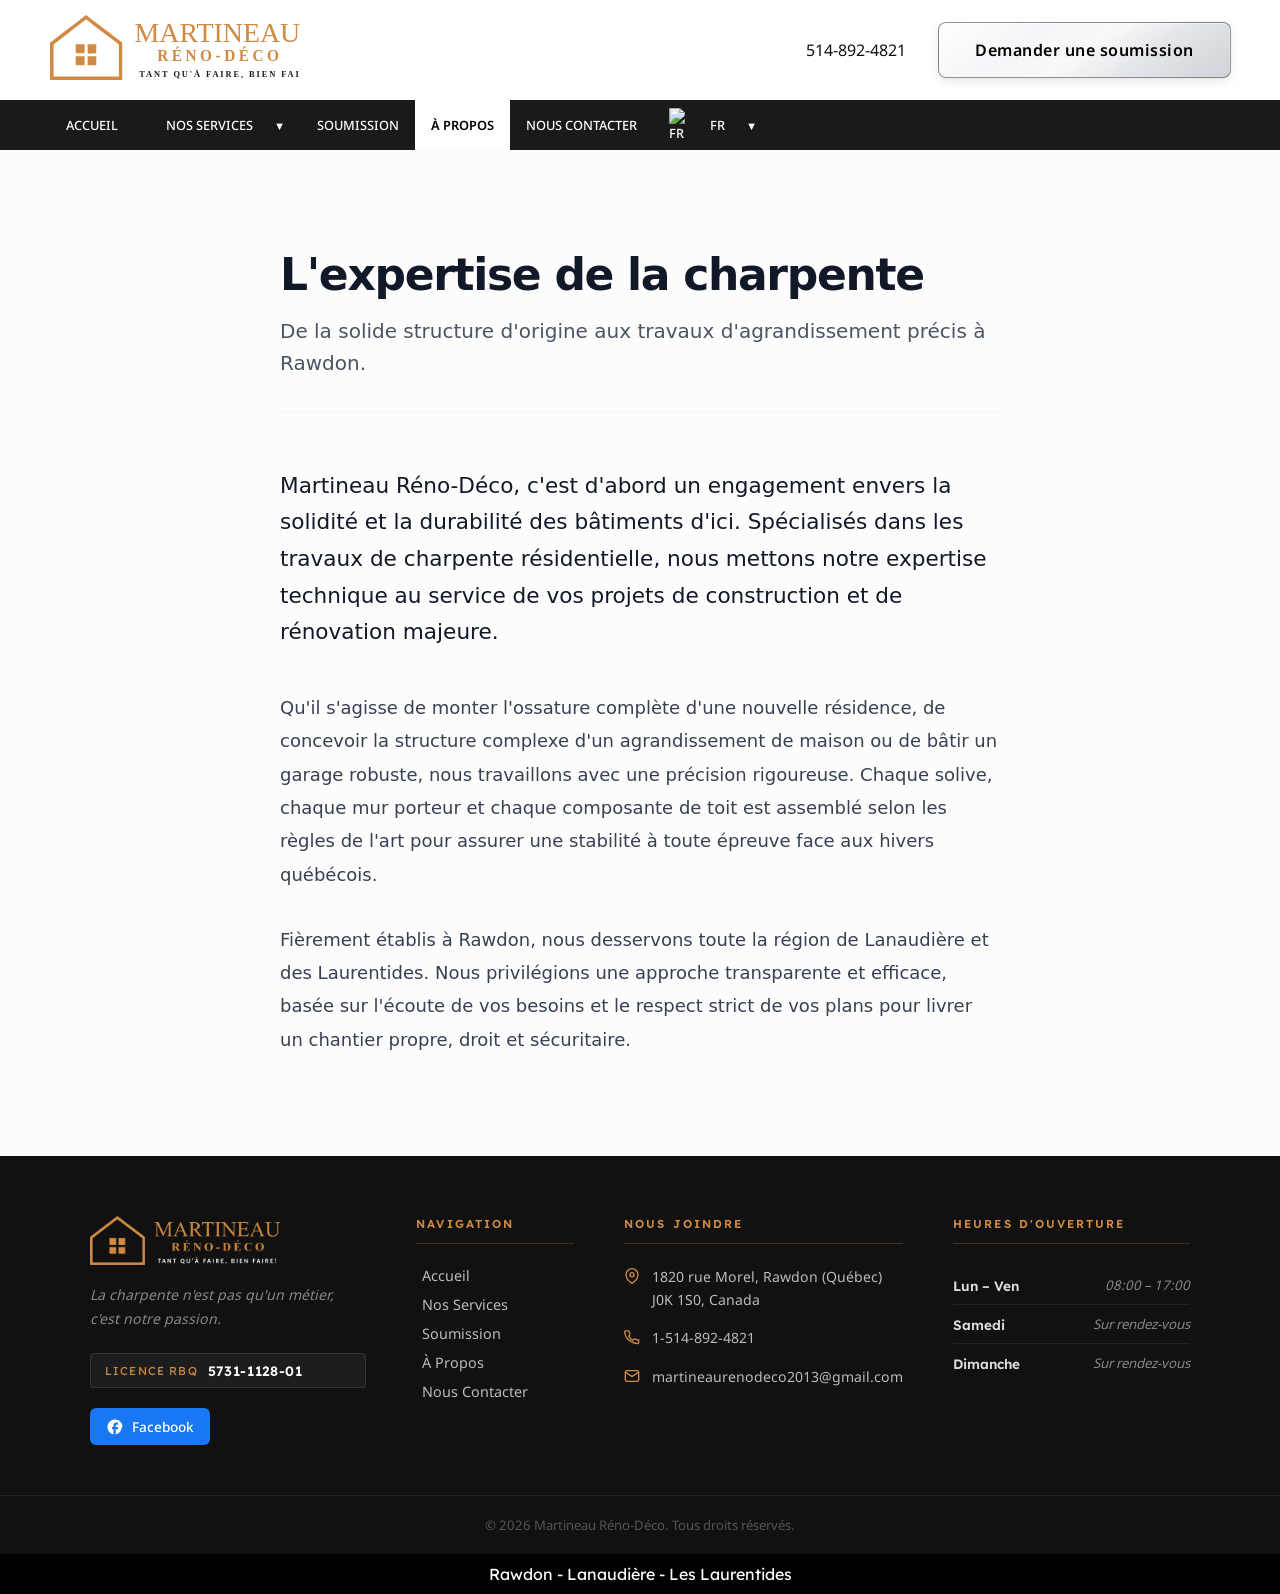
==== commit a8b74503: "Webp Modification" ====
--- a/a-propos.html
+++ b/a-propos.html
@@ -4,7 +4,7 @@
     <meta charset="UTF-8">
     <meta name="viewport" content="width=device-width, initial-scale=1.0">
     <link rel="stylesheet" href="style.css">
-    <link rel="icon" type="image/png" href="favicon.png">
+    <link rel="icon" type="image/png" href="favicon.webp">
     <title data-i18n="title.about"></title>
 </head>
 <body>
@@ -45,17 +45,17 @@
                     
                     <div class="dropdown">
                         <a href="nos-services.html#charpente">
-                            <img src="icons/home.png" alt="">
+                            <img src="icons/home.webp" alt="">
                             <p data-i18n="nav.serviceResidential">Charpente Résidentielle</p>
                         </a>
                         <div class="line"></div>
                         <a href="nos-services.html#agrandissement">
-                            <img src="icons/expand.png" alt="">
+                            <img src="icons/expand.webp" alt="">
                             <p data-i18n="nav.serviceExpansion">Agrandissement de maison</p>
                         </a>
                         <div class="line"></div>
                         <a href="nos-services.html#garage">
-                            <img src="icons/shed.png" alt="">
+                            <img src="icons/shed.webp" alt="">
                             <p data-i18n="nav.serviceGarage">Construction de garage et de cabanon</p>
                         </a>
                     </div>
@@ -65,18 +65,18 @@
                     <a class="not-active" href="nous-contacter.html" data-i18n="nav.contact">Nous Contacter</a>
 
                     <span class="not-active lang-toggle" id="desktop-lang-picker">
-                        <img class="current-flag" src="icons/qc.png" alt="FR" style="width: 20px; height: auto; margin-right: 5px;"> 
+                        <img class="current-flag" src="icons/qc.webp" alt="FR" style="width: 20px; height: auto; margin-right: 5px;"> 
                         <span class="current-text">FR</span> 
                         <div class="arrow">▼</div>
                         
                         <div class="dropdown">
-                            <a href="#" data-lang="fr" data-flag="icons/qc.png" data-text="FR">
-                                <img src="icons/qc.png" alt="FR">
+                            <a href="#" data-lang="fr" data-flag="icons/qc.webp" data-text="FR">
+                                <img src="icons/qc.webp" alt="FR">
                                 <p data-i18n="nav.french">Français</p>
                             </a>
                             <div class="line"></div>
-                            <a href="#" data-lang="en" data-flag="icons/us.png" data-text="EN">
-                                <img src="icons/us.png" alt="EN">
+                            <a href="#" data-lang="en" data-flag="icons/us.webp" data-text="EN">
+                                <img src="icons/us.webp" alt="EN">
                                 <p data-i18n="nav.english">English</p>
                             </a>
                         </div>
@@ -97,17 +97,17 @@
                 </span>
                 <div class="mobile-dropdown">
                     <a href="nos-services.html#charpente">
-                        <img src="icons/home.png" alt="">
+                        <img src="icons/home.webp" alt="">
                         <p data-i18n="nav.serviceResidential">Charpente Résidentielle</p>
                     </a>
                     <div class="line"></div>
                     <a href="nos-services.html#agrandissement">
-                        <img src="icons/expand.png" alt="">
+                        <img src="icons/expand.webp" alt="">
                         <p data-i18n="nav.serviceExpansion">Agrandissement de maison</p>
                     </a>
                     <div class="line"></div>
                     <a href="nos-services.html#garage">
-                        <img src="icons/shed.png" alt="">
+                        <img src="icons/shed.webp" alt="">
                         <p data-i18n="nav.serviceGarage">Construction de garage et de cabanon</p>
                     </a>
                 </div>
@@ -119,19 +119,19 @@
             <div class="mobile-dropdown-toggle" id="mobile-lang-picker">
                 <span>
                     <span class="mobile-current-trigger" style="display: flex; align-items: center; gap: 10px; text-transform: uppercase;">
-                        <img class="current-flag" src="icons/qc.png" alt="FR" style="width: 24px; height: auto;"> 
+                        <img class="current-flag" src="icons/qc.webp" alt="FR" style="width: 24px; height: auto;"> 
                         <span class="current-text">Français</span>
                     </span>
                     <div class="arrow">▼</div>
                 </span>
                 <div class="mobile-dropdown">
-                    <a href="#" data-lang="fr" data-flag="icons/qc.png" data-text="Français">
-                        <img src="icons/qc.png" alt="FR">
+                    <a href="#" data-lang="fr" data-flag="icons/qc.webp" data-text="Français">
+                        <img src="icons/qc.webp" alt="FR">
                         <p data-i18n="nav.french">Français</p>
                     </a>
                     <div class="line"></div>
-                    <a href="#" data-lang="en" data-flag="icons/us.png" data-text="English">
-                        <img src="icons/us.png" alt="EN">
+                    <a href="#" data-lang="en" data-flag="icons/us.webp" data-text="English">
+                        <img src="icons/us.webp" alt="EN">
                         <p data-i18n="nav.english">English</p>
                     </a>
                 </div>
@@ -179,7 +179,7 @@
     <footer class="site-footer">
         <div class="footer-main">
             <div class="footer-brand-col">
-                <img src="icons/logo-second-version-footer.png" alt="Martineau Réno-Déco" class="footer-logo">
+                <img src="icons/logo-second-version-footer.webp" alt="Martineau Réno-Déco" class="footer-logo">
                 <p class="footer-tagline">La charpente n'est pas qu'un métier,<br>c'est notre passion.</p>
                 <div class="place-column">
                      <div class="footer-rbq">
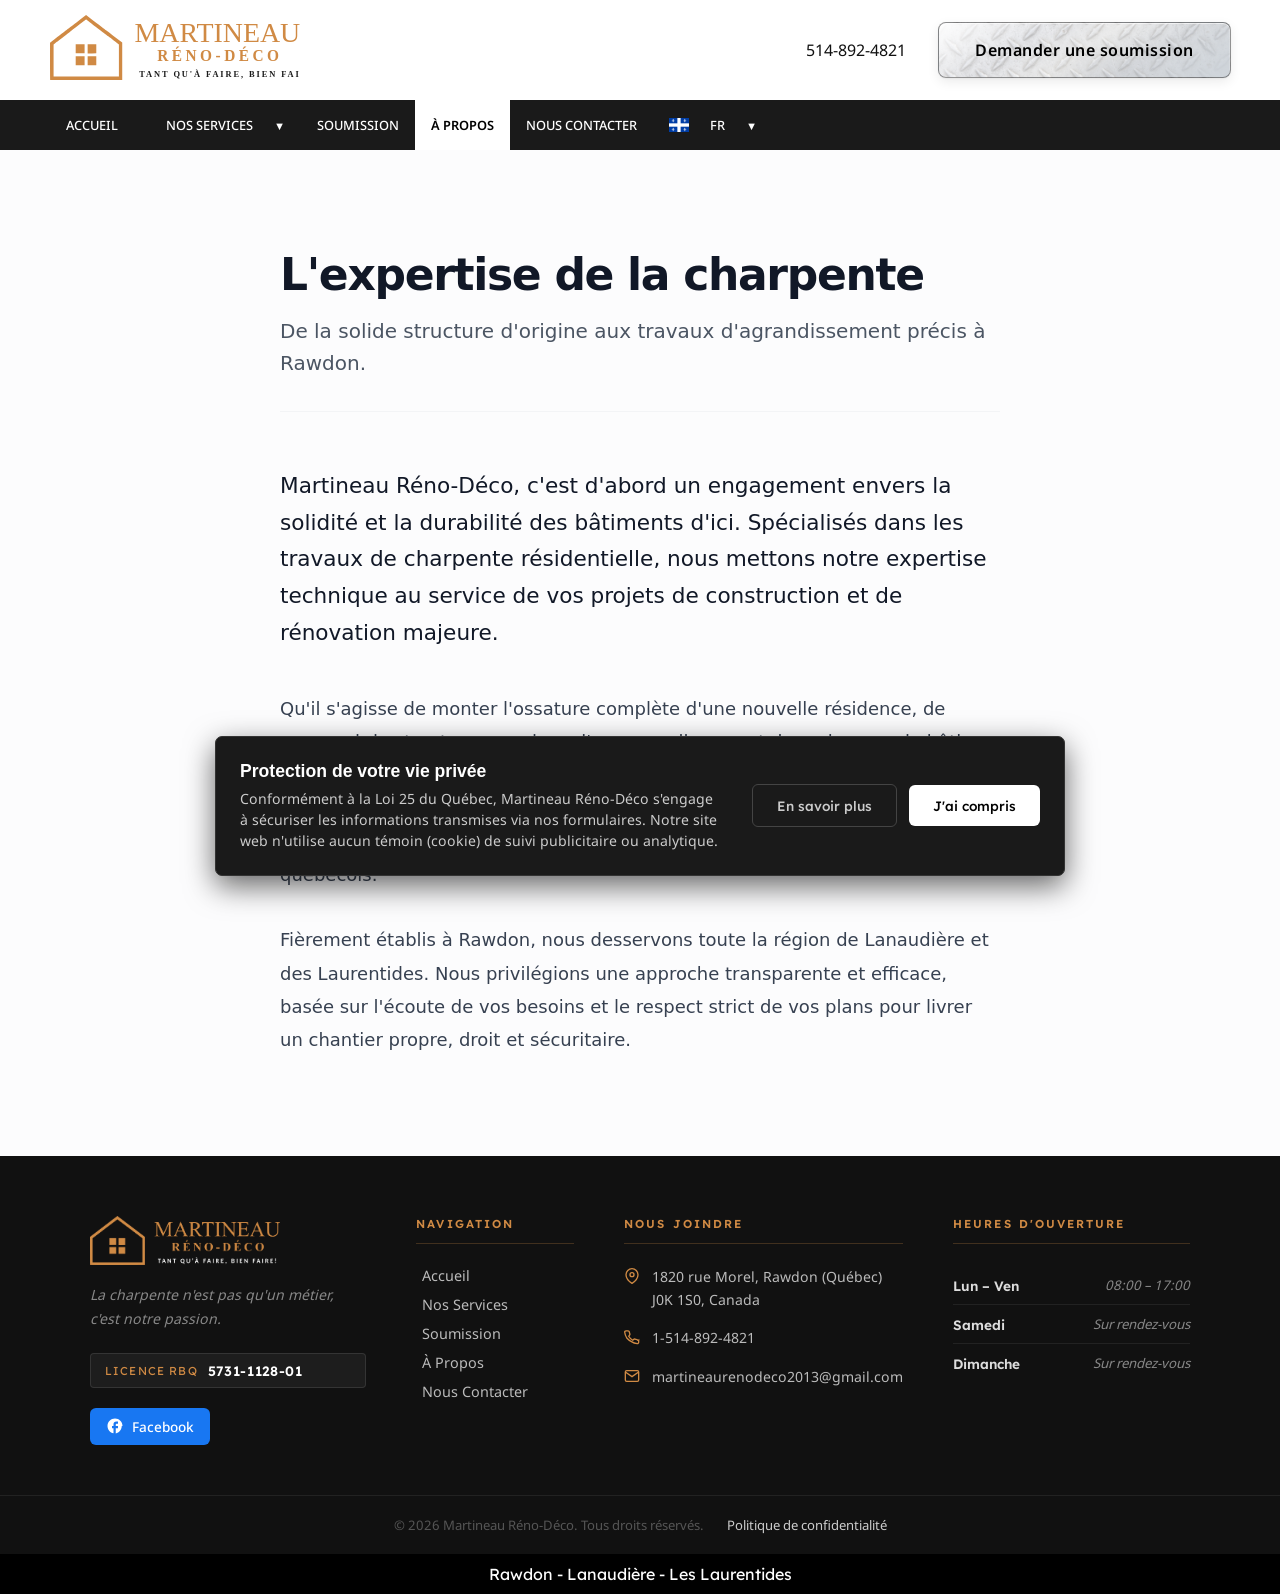
==== commit 52ff7b06: "Add files via upload" ====
--- a/a-propos.html
+++ b/a-propos.html
@@ -252,6 +252,19 @@
             <p>Rawdon - Lanaudière - Les Laurentides</p>
         </div>
 
+        <div id="privacy-banner" class="privacy-banner">
+            <div class="privacy-container">
+                <div class="privacy-text">
+                    <h3 data-i18n="services.popupprivacy-title" >Protection de votre vie privée</h3>
+                    <p data-i18n="services.popupprivacy-description">Conformément à la Loi 25 du Québec, Martineau Réno-Déco s'engage à sécuriser les informations transmises via nos formulaires. Notre site web n'utilise aucun témoin (cookie) de suivi publicitaire ou analytique.</p>
+                </div>
+                <div class="privacy-buttons">
+                    <a data-i18n="services.popupprivacy-more" href="politique-de-confidentialite.html" class="privacy-btn btn-secondary">En savoir plus</a>
+                    <button data-i18n="services.popupprivacy-understood" id="btn-close-privacy" class="privacy-btn btn-primary">J'ai compris</button>
+                </div>
+            </div>
+        </div>
+
 <script src="i18n.js"></script>
 <script src="script.js"></script>
 </body>
--- a/style.css
+++ b/style.css
@@ -30,6 +30,12 @@
     --accent-hover: #8e5828;
     --text-light: #FFFFFF;
     --font-main: 'Lexend', sans-serif;
+}
+
+footer .footer-bottom a {
+    color: #CCC;
+    margin-left: 20px;
+    text-decoration: none;
 }
 
 * {
@@ -291,7 +297,7 @@
     background: #ffffff;
     border: 1px solid #ccc;
     padding: 10px;
-    z-index: 10;
+    z-index: 10000 !important;
 }
 
 /* --- LA FLÈCHE (Par défaut) --- */
@@ -370,7 +376,7 @@
       rgba(220, 223, 228, 0.815) 70%,
       rgb(206, 212, 218) 100%
     ),
-    url(icons/background-diamond-plate.png);
+    url(icons/background-diamond-plate.webp);
     
   background-size: cover;
   background-position: center; 
@@ -642,7 +648,7 @@
       rgba(228, 231, 235, 0.8) 0%,
       rgba(220, 223, 228, 0.85) 100%
     ),
-    url(icons/background-diamond-plate.png);
+    url(icons/background-diamond-plate.webp);
   background-size: cover;
   background-position: center;
 }
@@ -724,7 +730,7 @@
     font-family: var(--font-main);
     background-image: 
         linear-gradient(to right, rgba(167, 105, 48, 0.3) 0%, rgba(167, 105, 48, 1) 60%),
-        url('img/card-img-2.jpg');
+        url('img/card-img-2.webp');
     
     background-size: cover;
     background-position: left center;
@@ -982,12 +988,12 @@
 }
 
 section .skill-card .upper .first-img {
-    background-image: linear-gradient(rgba(0, 0, 0, 0.5), rgba(0, 0, 0, 0.5)),  url(img/structure.jpg);
+    background-image: linear-gradient(rgba(0, 0, 0, 0.5), rgba(0, 0, 0, 0.5)),  url(img/structure.webp);
     background-size: cover;
 }
 
 section .skill-card .upper .second-img {
-    background-image: linear-gradient(rgba(0, 0, 0, 0.5), rgba(0, 0, 0, 0.5)),  url(img/city.jpg);
+    background-image: linear-gradient(rgba(0, 0, 0, 0.5), rgba(0, 0, 0, 0.5)),  url(img/city.webp);
     background-size: cover;
 }
 
@@ -2464,3 +2470,348 @@
     color: #000000 !important;
 }
 
+
+/* ==========================================================================
+   ██████  EFFETS SPECTACULAIRES — PAGE ENTER + HERO IMAGE REVEAL
+   ========================================================================== */
+
+
+/* ------------------------------------------------------------------
+   1. APPARITION DES ÉLÉMENTS DE PAGE
+      Chaque bloc principal arrive avec un reveal puissant en cascade.
+      Aucune modification HTML requise.
+   ------------------------------------------------------------------ */
+
+/* Keyframes d'entrée */
+@keyframes revealUp {
+    0%   { opacity: 0; transform: translateY(40px) scale(0.97); filter: blur(4px); }
+    60%  { filter: blur(0px); }
+    100% { opacity: 1; transform: translateY(0)   scale(1);    filter: blur(0px); }
+}
+
+@keyframes revealLeft {
+    0%   { opacity: 0; transform: translateX(-50px) scale(0.96); filter: blur(3px); }
+    100% { opacity: 1; transform: translateX(0)     scale(1);    filter: blur(0px); }
+}
+
+@keyframes revealRight {
+    0%   { opacity: 0; transform: translateX(50px)  scale(0.96); filter: blur(3px); }
+    100% { opacity: 1; transform: translateX(0)     scale(1);    filter: blur(0px); }
+}
+
+@keyframes revealFade {
+    0%   { opacity: 0; transform: scale(0.96); filter: blur(6px); }
+    100% { opacity: 1; transform: scale(1);    filter: blur(0px); }
+}
+
+/* Entrée du hero card (fond + contenu) */
+section .card {
+    animation: revealFade 0.9s cubic-bezier(0.22, 1, 0.36, 1) both;
+}
+
+/* Titres du hero */
+section .card .top {
+    animation: revealLeft 0.8s cubic-bezier(0.22, 1, 0.36, 1) 0.2s both;
+}
+
+section .card .bottom {
+    animation: revealUp 0.8s cubic-bezier(0.22, 1, 0.36, 1) 0.45s both;
+}
+
+/* Ruban endroits */
+.ruban-endroits {
+    animation: revealFade 0.7s cubic-bezier(0.22, 1, 0.36, 1) 0.55s both;
+}
+
+/* Section intro text */
+.intro-text {
+    animation: revealUp 0.85s cubic-bezier(0.22, 1, 0.36, 1) 0.3s both;
+}
+
+/* Tableau d'icônes */
+.table {
+    animation: revealUp 0.8s cubic-bezier(0.22, 1, 0.36, 1) 0.4s both;
+}
+
+/* Cards de services */
+section .skill-card .upper .single-card:first-child {
+    animation: revealLeft 0.9s cubic-bezier(0.22, 1, 0.36, 1) 0.35s both;
+}
+section .skill-card .upper .single-card:last-child {
+    animation: revealRight 0.9s cubic-bezier(0.22, 1, 0.36, 1) 0.5s both;
+}
+section .skill-card .bottom .single-card {
+    animation: revealUp 0.9s cubic-bezier(0.22, 1, 0.36, 1) 0.65s both;
+}
+
+/* Section à propos */
+.about-header {
+    animation: revealUp 0.9s cubic-bezier(0.22, 1, 0.36, 1) 0.2s both;
+}
+.about-text-block {
+    animation: revealUp 0.9s cubic-bezier(0.22, 1, 0.36, 1) 0.45s both;
+}
+
+/* Footer */
+.site-footer {
+    animation: revealFade 0.8s cubic-bezier(0.22, 1, 0.36, 1) 0.3s both;
+}
+
+/* Navbar — CORRIGÉE POUR LES DROPDOWNS */
+.navbar-section {
+    position: relative; /* Ou fixed / sticky selon votre design, indispensable pour le z-index */
+    z-index: 9999;      /* Force la navbar et ses enfants à rester au-dessus de tout */
+    animation: revealFade 0.6s cubic-bezier(0.22, 1, 0.36, 1) both;
+}
+
+/* Sécurité supplémentaire pour vos menus déroulants */
+.navbar-section .dropdown, 
+.navbar-section .dropdown-menu {
+    z-index: 10000 !important;
+}
+
+
+/* ==========================================================================
+   BANNIÈRE DE CONFIDENTIALITÉ DIRECTE (SANS COOKIES TRAÇANTS - LOI 25)
+   ========================================================================== */
+.privacy-banner {
+    position: fixed;
+    bottom: -250px;
+    left: 50%;
+    transform: translateX(-50%);
+    width: calc(100% - 40px);
+    max-width: 850px;
+    background-color: #1a1a1a;
+    border: 1px solid #333;
+    border-radius: 12px;
+    padding: 24px;
+    box-shadow: 0 10px 30px rgba(0, 0, 0, 0.6);
+    z-index: 99999;
+    transition: bottom 0.6s cubic-bezier(0.25, 1, 0.5, 1);
+}
+
+.privacy-banner.show {
+    bottom: 24px;
+}
+
+.privacy-container {
+    display: flex;
+    flex-direction: column;
+    gap: 20px;
+}
+
+@media screen and (min-width: 768px) {
+    .privacy-container {
+        flex-direction: row;
+        align-items: center;
+        justify-content: space-between;
+        gap: 32px;
+    }
+}
+
+.privacy-text h3 {
+    font-family: 'Lexend', sans-serif;
+    color: #FFF;
+    font-size: 1.1rem;
+    margin-bottom: 6px;
+}
+
+.privacy-text p {
+    color: #ccc;
+    font-size: 0.88rem;
+    line-height: 1.5;
+}
+
+.privacy-buttons {
+    display: flex;
+    gap: 12px;
+    align-items: center;
+}
+
+@media screen and (max-width: 768px) {
+    .privacy-buttons {
+        width: 100%;
+        flex-direction: column;
+    }
+    .privacy-btn {
+        width: 100%;
+    }
+}
+
+.privacy-btn {
+    font-family: 'Lexend', sans-serif;
+    padding: 12px 24px;
+    font-size: 0.85rem;
+    font-weight: 500;
+    border-radius: 6px;
+    cursor: pointer;
+    transition: all 0.2s ease;
+    border: none;
+    text-align: center;
+    white-space: nowrap;
+    text-decoration: none;
+}
+
+.privacy-btn.btn-primary {
+    background-color: var(--accent-color, #d08a44);
+    color: #FFF;
+}
+
+.privacy-btn.btn-primary:hover {
+    background-color: var(--accent-hover, #8e5828);
+}
+
+.privacy-btn.btn-secondary {
+    background-color: transparent;
+    color: #ccc;
+    border: 1px solid #444;
+}
+
+.privacy-btn.btn-secondary:hover {
+    background-color: #2a2a2a;
+    color: #FFF;
+}
+
+/* ==========================================================================
+   BANNIÈRE DE CONFIDENTIALITÉ DIRECTE (SANS COOKIES TRAÇANTS - LOI 25)
+   ========================================================================== */
+.privacy-banner {
+    position: fixed;
+    bottom: -250px;
+    left: 50%;
+    transform: translateX(-50%);
+    width: calc(100% - 40px);
+    max-width: 850px;
+    background-color: #1a1a1a;
+    border: 1px solid #333;
+    padding: 24px;
+    box-shadow: 0 10px 30px rgba(0, 0, 0, 0.6);
+    z-index: 99999;
+    border-radius: 7px;
+    transition: bottom 0.6s cubic-bezier(0.25, 1, 0.5, 1);
+}
+
+.privacy-banner.show {
+    bottom: 24px;
+}
+
+.privacy-container {
+    display: flex;
+    flex-direction: column;
+    gap: 20px;
+}
+
+@media screen and (min-width: 768px) {
+    .privacy-container {
+        flex-direction: row;
+        align-items: center;
+        justify-content: space-between;
+        gap: 32px;
+    }
+}
+
+.privacy-text h3 {
+    font-family: 'Franklin Gothic Medium', 'Arial Narrow', Arial, sans-serif;
+    color: #FFF;
+    font-size: 1.1rem;
+    margin-bottom: 6px;
+}
+
+.privacy-text p {
+    color: #ccc;
+    font-size: 0.88rem;
+    line-height: 1.5;
+}
+
+.privacy-buttons {
+    display: flex;
+    gap: 12px;
+    align-items: center;
+}
+
+@media screen and (max-width: 768px) {
+    .privacy-buttons {
+        width: 100%;
+        flex-direction: column;
+    }
+    .privacy-btn {
+        width: 100%;
+    }
+}
+
+.privacy-btn {
+    font-family: 'Lexend', sans-serif;
+    padding: 12px 24px;
+    font-size: 0.85rem;
+    font-weight: 500;
+    border-radius: 6px;
+    cursor: pointer;
+    transition: all 0.2s ease;
+    border: none;
+    text-align: center;
+    white-space: nowrap;
+    text-decoration: none;
+}
+
+.privacy-btn.btn-primary {
+    background-color:  #ffffff;
+    color: #000;
+}
+
+.privacy-btn.btn-primary:hover {
+    background-color: #c7c7c7;
+    color: #000000;
+}
+
+.privacy-btn.btn-secondary {
+    background-color: transparent;
+    color: #ccc;
+    border: 1px solid #444;
+}
+
+.privacy-btn.btn-secondary:hover {
+    background-color: #2a2a2a;
+    color: #FFF;
+}
+
+
+/* ------------------------------------------------------------------
+   2. EFFET "SCAN PIXEL PAR PIXEL" SUR L'IMAGE HERO
+      Imite le chargement progressif ligne par ligne des vieux JPEG,
+      suivi d'un fondu final spectaculaire.
+   ------------------------------------------------------------------ */
+@keyframes pixelScan {
+    0% {
+        transform: translateX(300px);
+    }
+    100% {
+        clip-path: inset(0 0 0 0);
+        filter: blur(0);
+        opacity: 1;
+    }
+}
+
+@keyframes pixelScanMobile {
+    0% {
+        transform: translateX(300px);
+    }
+    100% {
+        clip-path: inset(0 0 0 0);
+        filter: blur(0);
+        opacity: 1;
+    }
+}
+/* Application sur l'image flottante du hero (desktop) */
+section .card img {
+    animation: pixelScan 2s cubic-bezier(0.4, 0, 0.2, 1) 0.2s both;
+    will-change: clip-path, filter, opacity;
+    transform-origin: center;
+}
+
+/* Mobile */
+@media screen and (max-width: 800px) {
+    section .card img {
+        animation: pixelScanMobile 2s cubic-bezier(0.4, 0, 0.2, 1) 0.3s both;
+    }
+}
+
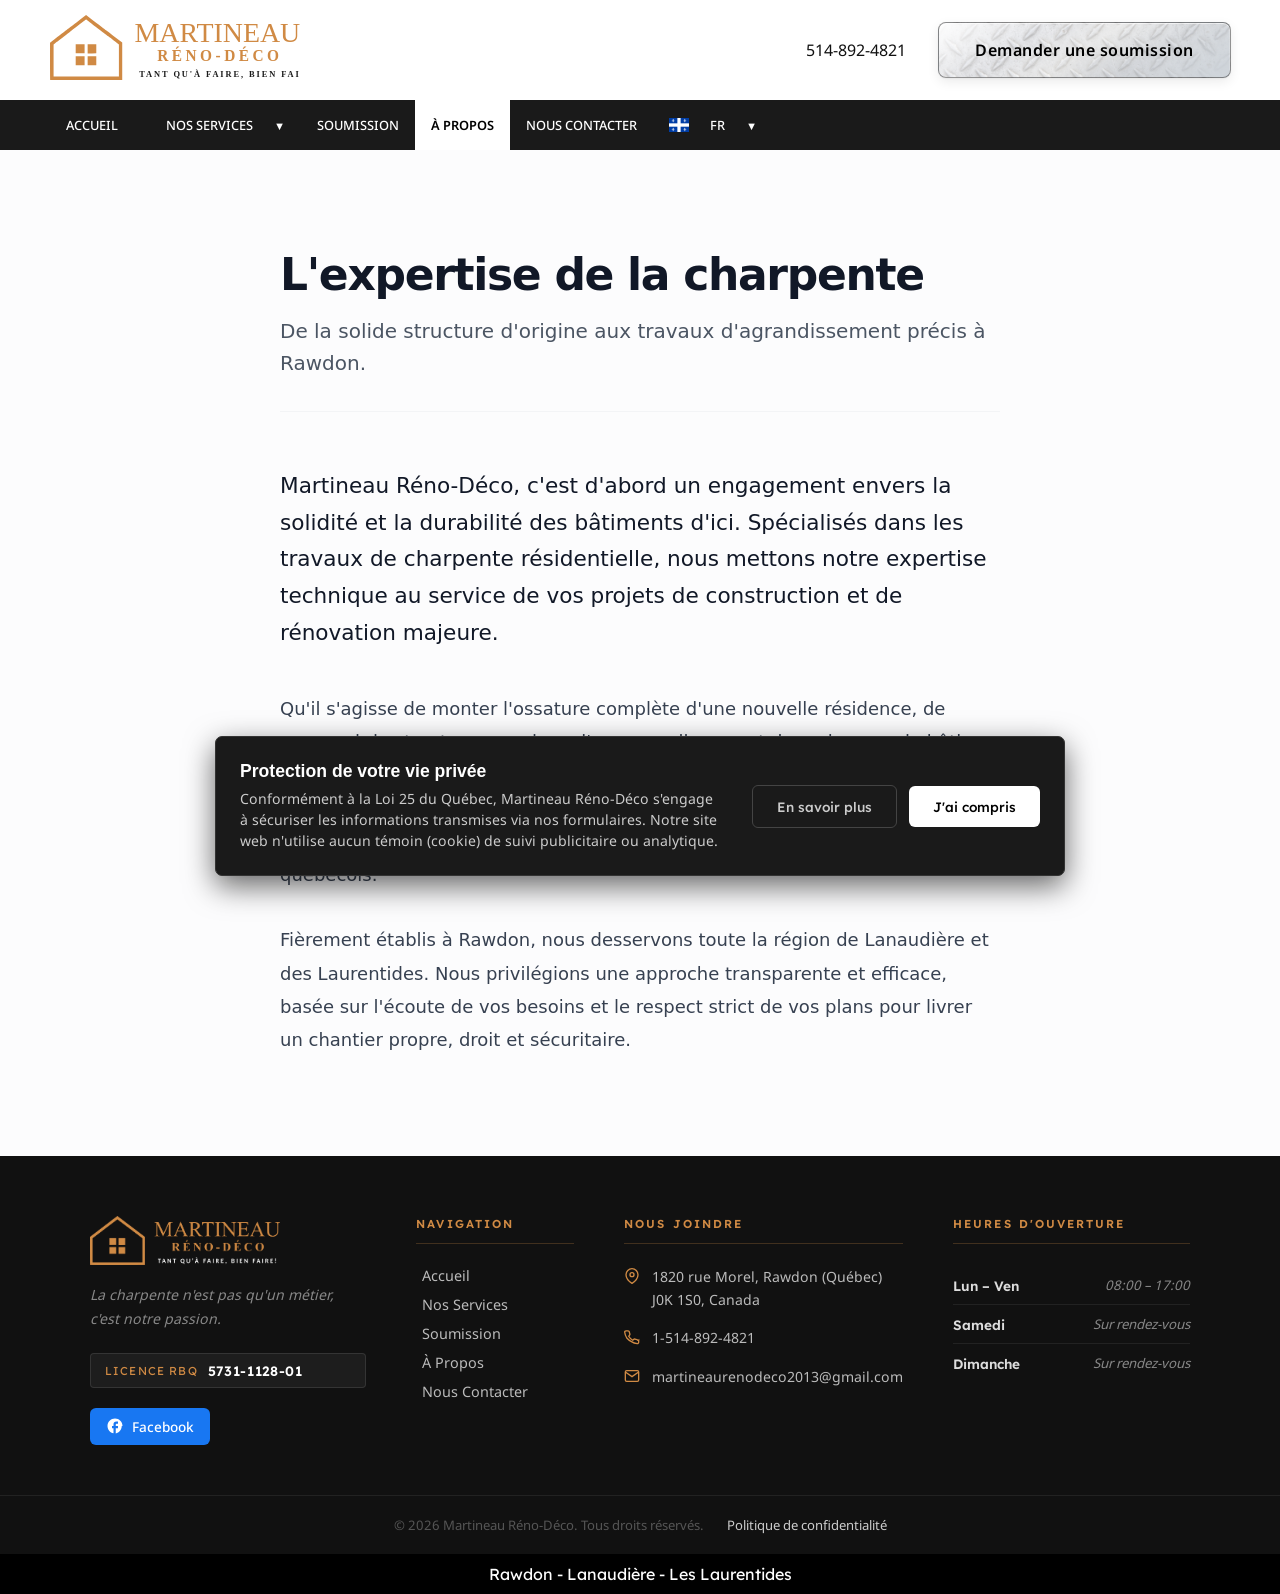
==== commit ced2b7f6: "Add files via upload" ====
--- a/a-propos.html
+++ b/a-propos.html
@@ -61,7 +61,7 @@
                     </div>
                     </span>
                     <a class="not-active" href="soumission.html" data-i18n="nav.submission">Soumission</a>
-                    <a class="not-active active" href="a-propos.html" data-i18n="nav.about">À Propos</a>
+                    <a class="active" href="a-propos.html" data-i18n="nav.about">À Propos</a>
                     <a class="not-active" href="nous-contacter.html" data-i18n="nav.contact">Nous Contacter</a>
 
                     <span class="not-active lang-toggle" id="desktop-lang-picker">
@@ -89,7 +89,7 @@
 
     <div class="mobile-menu">
         <div class="mobile-links">
-            <a class="active" href="index.html" data-i18n="nav.home">Accueil</a>
+            <a class="not-active" href="index.html" data-i18n="nav.home">Accueil</a>
             
             <div class="mobile-dropdown-toggle">
                 <span>
@@ -114,7 +114,7 @@
             </div>
 
             <a class="not-active" href="soumission.html" data-i18n="nav.submission">Soumission</a>
-            <a class="not-active active" href="a-propos.html" data-i18n="nav.about">À Propos</a>
+            <a class="active" href="a-propos.html" data-i18n="nav.about">À Propos</a>
             <a class="not-active" href="nous-contacter.html" data-i18n="nav.contact">Nous Contacter</a>
             <div class="mobile-dropdown-toggle" id="mobile-lang-picker">
                 <span>
--- a/style.css
+++ b/style.css
@@ -402,8 +402,9 @@
 
 @media screen and (max-width: 800px) {
 
+
     .navbar-section {
-        position: sticky;
+        position: sticky !important;
         top: 0;
         z-index: 99;
     }
@@ -2570,29 +2571,10 @@
     z-index: 10000 !important;
 }
 
-
 /* ==========================================================================
    BANNIÈRE DE CONFIDENTIALITÉ DIRECTE (SANS COOKIES TRAÇANTS - LOI 25)
    ========================================================================== */
-.privacy-banner {
-    position: fixed;
-    bottom: -250px;
-    left: 50%;
-    transform: translateX(-50%);
-    width: calc(100% - 40px);
-    max-width: 850px;
-    background-color: #1a1a1a;
-    border: 1px solid #333;
-    border-radius: 12px;
-    padding: 24px;
-    box-shadow: 0 10px 30px rgba(0, 0, 0, 0.6);
-    z-index: 99999;
-    transition: bottom 0.6s cubic-bezier(0.25, 1, 0.5, 1);
-}
-
-.privacy-banner.show {
-    bottom: 24px;
-}
+
 
 .privacy-container {
     display: flex;
@@ -2610,7 +2592,7 @@
 }
 
 .privacy-text h3 {
-    font-family: 'Lexend', sans-serif;
+    font-family: 'Franklin Gothic Medium', 'Arial Narrow', Arial, sans-serif;
     color: #FFF;
     font-size: 1.1rem;
     margin-bottom: 6px;
@@ -2653,12 +2635,13 @@
 }
 
 .privacy-btn.btn-primary {
-    background-color: var(--accent-color, #d08a44);
-    color: #FFF;
+    background-color:  #ffffff;
+    color: #000;
 }
 
 .privacy-btn.btn-primary:hover {
-    background-color: var(--accent-hover, #8e5828);
+    background-color: #c7c7c7;
+    color: #000000;
 }
 
 .privacy-btn.btn-secondary {
@@ -2672,14 +2655,55 @@
     color: #FFF;
 }
 
+
+/* ------------------------------------------------------------------
+   2. EFFET "SCAN PIXEL PAR PIXEL" SUR L'IMAGE HERO
+      Imite le chargement progressif ligne par ligne des vieux JPEG,
+      suivi d'un fondu final spectaculaire.
+   ------------------------------------------------------------------ */
+@keyframes pixelScan {
+    0% {
+        transform: translateX(300px);
+    }
+    100% {
+        clip-path: inset(0 0 0 0);
+        filter: blur(0);
+        opacity: 1;
+    }
+}
+
+@keyframes pixelScanMobile {
+    0% {
+        transform: translateY(-500px);
+    }
+    100% {
+
+    }
+}
+/* Application sur l'image flottante du hero (desktop) */
+section .card img {
+    animation: pixelScan 2s cubic-bezier(0.4, 0, 0.2, 1) 0.2s both;
+    will-change: clip-path, filter, opacity;
+    transform-origin: center;
+}
+
+/* Mobile */
+@media screen and (max-width: 800px) {
+    section .card img {
+        animation: pixelScanMobile 2s cubic-bezier(0.4, 0, 0.2, 1) 0.3s both;
+    }
+}
+
 /* ==========================================================================
-   BANNIÈRE DE CONFIDENTIALITÉ DIRECTE (SANS COOKIES TRAÇANTS - LOI 25)
+   BANNIÈRE DE CONFIDENTIALITÉ - ANIMATION FLUIDE & ÉLÉGANTE
    ========================================================================== */
 .privacy-banner {
     position: fixed;
-    bottom: -250px;
+    bottom: 24px;                    /* Position finale */
     left: 50%;
-    transform: translateX(-50%);
+    transform: translateX(-50%) translateY(120%); /* Départ : caché en bas */
+    opacity: 0;
+    
     width: calc(100% - 40px);
     max-width: 850px;
     background-color: #1a1a1a;
@@ -2688,130 +2712,21 @@
     box-shadow: 0 10px 30px rgba(0, 0, 0, 0.6);
     z-index: 99999;
     border-radius: 7px;
-    transition: bottom 0.6s cubic-bezier(0.25, 1, 0.5, 1);
+    
+    /* Transition douce et premium */
+    transition: 
+        transform 0.65s cubic-bezier(0.32, 0.72, 0, 1),
+        opacity 0.65s cubic-bezier(0.32, 0.72, 0, 1);
+    
+    will-change: transform, opacity;
 }
 
 .privacy-banner.show {
-    bottom: 24px;
-}
-
-.privacy-container {
-    display: flex;
-    flex-direction: column;
-    gap: 20px;
-}
-
-@media screen and (min-width: 768px) {
-    .privacy-container {
-        flex-direction: row;
-        align-items: center;
-        justify-content: space-between;
-        gap: 32px;
-    }
-}
-
-.privacy-text h3 {
-    font-family: 'Franklin Gothic Medium', 'Arial Narrow', Arial, sans-serif;
-    color: #FFF;
-    font-size: 1.1rem;
-    margin-bottom: 6px;
-}
-
-.privacy-text p {
-    color: #ccc;
-    font-size: 0.88rem;
-    line-height: 1.5;
-}
-
-.privacy-buttons {
-    display: flex;
-    gap: 12px;
-    align-items: center;
-}
-
-@media screen and (max-width: 768px) {
-    .privacy-buttons {
-        width: 100%;
-        flex-direction: column;
-    }
-    .privacy-btn {
-        width: 100%;
-    }
-}
-
-.privacy-btn {
-    font-family: 'Lexend', sans-serif;
-    padding: 12px 24px;
-    font-size: 0.85rem;
-    font-weight: 500;
-    border-radius: 6px;
-    cursor: pointer;
-    transition: all 0.2s ease;
-    border: none;
-    text-align: center;
-    white-space: nowrap;
-    text-decoration: none;
-}
-
-.privacy-btn.btn-primary {
-    background-color:  #ffffff;
-    color: #000;
-}
-
-.privacy-btn.btn-primary:hover {
-    background-color: #c7c7c7;
-    color: #000000;
-}
-
-.privacy-btn.btn-secondary {
-    background-color: transparent;
-    color: #ccc;
-    border: 1px solid #444;
-}
-
-.privacy-btn.btn-secondary:hover {
-    background-color: #2a2a2a;
-    color: #FFF;
-}
-
-
-/* ------------------------------------------------------------------
-   2. EFFET "SCAN PIXEL PAR PIXEL" SUR L'IMAGE HERO
-      Imite le chargement progressif ligne par ligne des vieux JPEG,
-      suivi d'un fondu final spectaculaire.
-   ------------------------------------------------------------------ */
-@keyframes pixelScan {
-    0% {
-        transform: translateX(300px);
-    }
-    100% {
-        clip-path: inset(0 0 0 0);
-        filter: blur(0);
-        opacity: 1;
-    }
-}
-
-@keyframes pixelScanMobile {
-    0% {
-        transform: translateX(300px);
-    }
-    100% {
-        clip-path: inset(0 0 0 0);
-        filter: blur(0);
-        opacity: 1;
-    }
-}
-/* Application sur l'image flottante du hero (desktop) */
-section .card img {
-    animation: pixelScan 2s cubic-bezier(0.4, 0, 0.2, 1) 0.2s both;
-    will-change: clip-path, filter, opacity;
-    transform-origin: center;
-}
-
-/* Mobile */
-@media screen and (max-width: 800px) {
-    section .card img {
-        animation: pixelScanMobile 2s cubic-bezier(0.4, 0, 0.2, 1) 0.3s both;
-    }
-}
-
+    transform: translateX(-50%) translateY(0);
+    opacity: 1;
+}
+
+/* Optionnel : petit délai pour un effet plus raffiné */
+.privacy-banner {
+    transition-delay: 0.1s;
+}
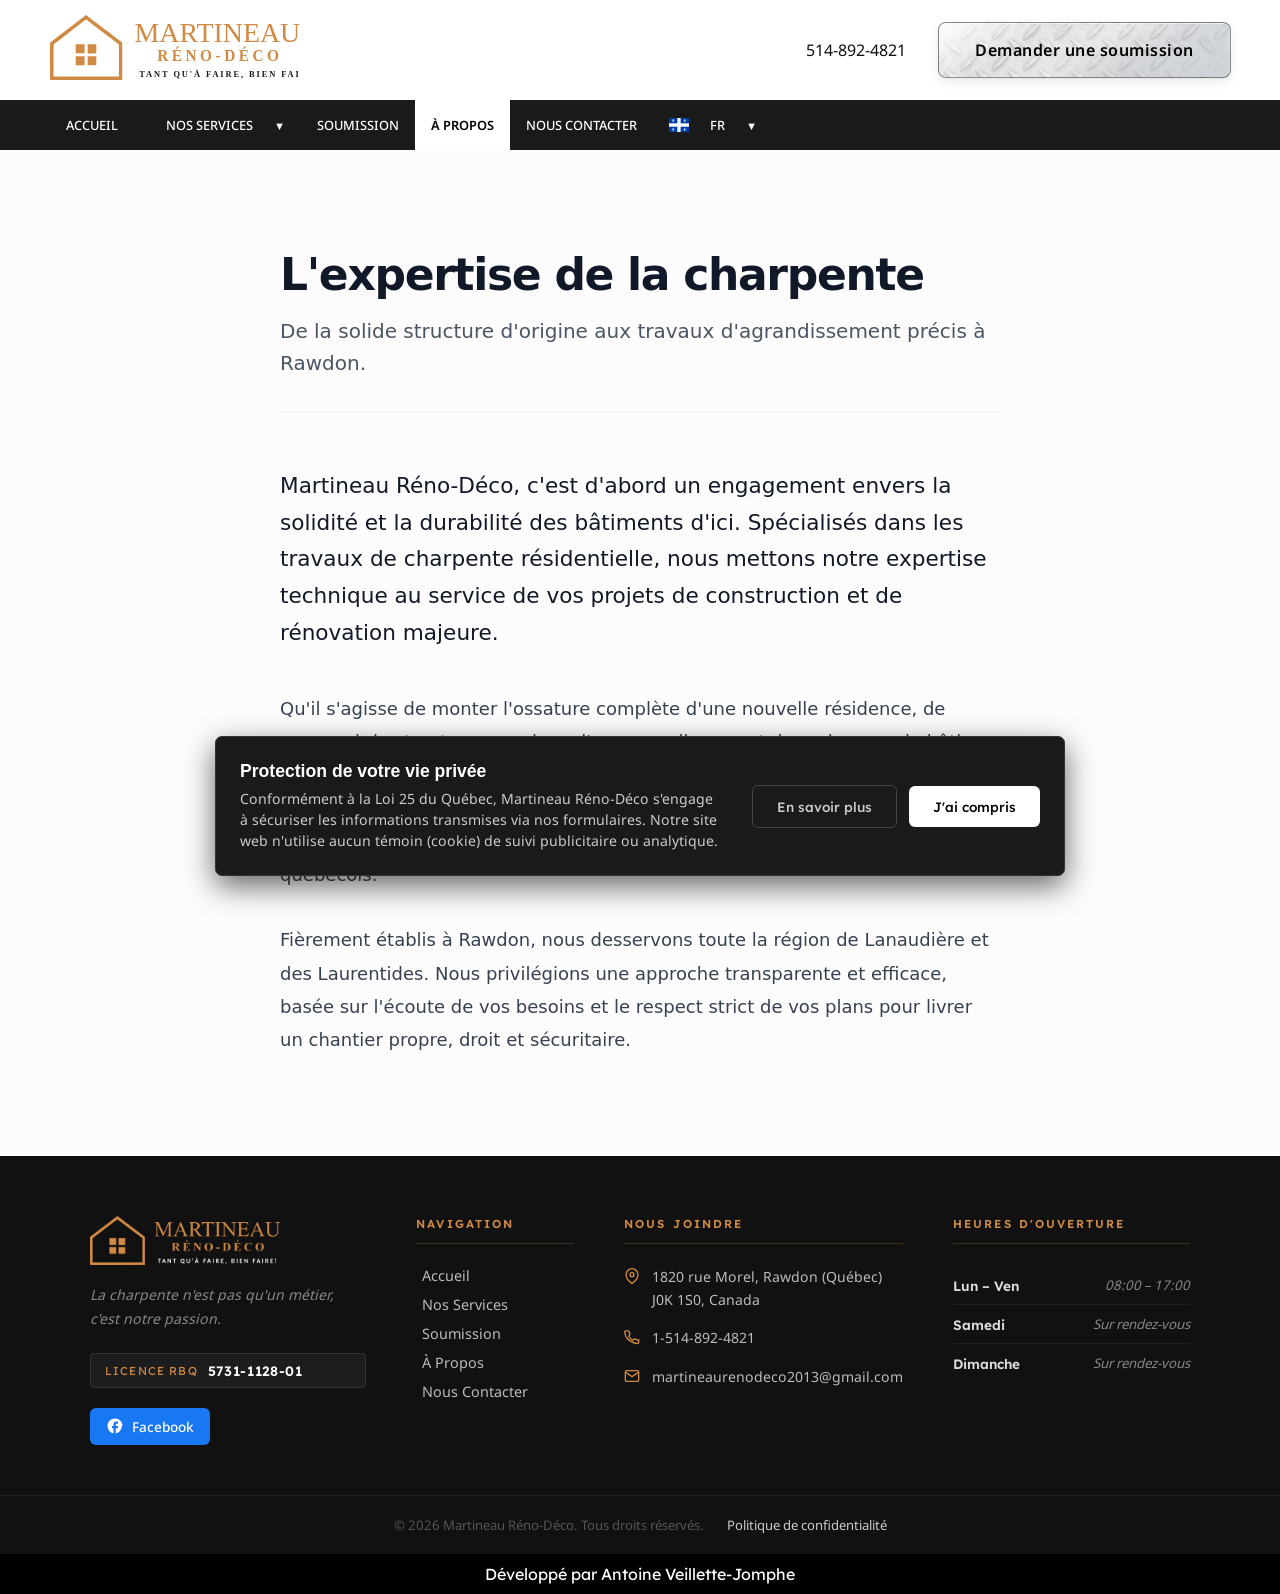
==== commit 3daf17d6: "Add files via upload" ====
--- a/a-propos.html
+++ b/a-propos.html
@@ -4,7 +4,7 @@
     <meta charset="UTF-8">
     <meta name="viewport" content="width=device-width, initial-scale=1.0">
     <link rel="stylesheet" href="style.css">
-    <link rel="icon" type="image/png" href="favicon.webp">
+    <link rel="icon" type="image/png" href="favicon.png">
     <title data-i18n="title.about"></title>
 </head>
 <body>
@@ -248,9 +248,9 @@
         </div>
 
     </footer>
-    <div class="ruban-endroits">
-            <p>Rawdon - Lanaudière - Les Laurentides</p>
-        </div>
+    <div class="ruban-dev">
+            <p data-i18n="services.dev">Developper par Antoine Veillette-Jomphe</p>
+    </div>
 
         <div id="privacy-banner" class="privacy-banner">
             <div class="privacy-container">
--- a/style.css
+++ b/style.css
@@ -1335,7 +1335,7 @@
 }
 
 
-.ruban-endroits {
+.ruban-endroits, .ruban-dev {
     display: flex;
     justify-content: center;
     width: 100%;
@@ -1346,7 +1346,7 @@
 }
 
 @media screen and (max-width: 500px) {
-.ruban-endroits {
+.ruban-endroits .ruban-dev {
         display: flex;
         justify-content: center;
         width: 100%;
@@ -1360,7 +1360,7 @@
 
 
 @media screen and (max-width: 350px) {
-.ruban-endroits {
+.ruban-endroits .ruban-dev {
         display: flex;
         justify-content: center;
         width: 100%;
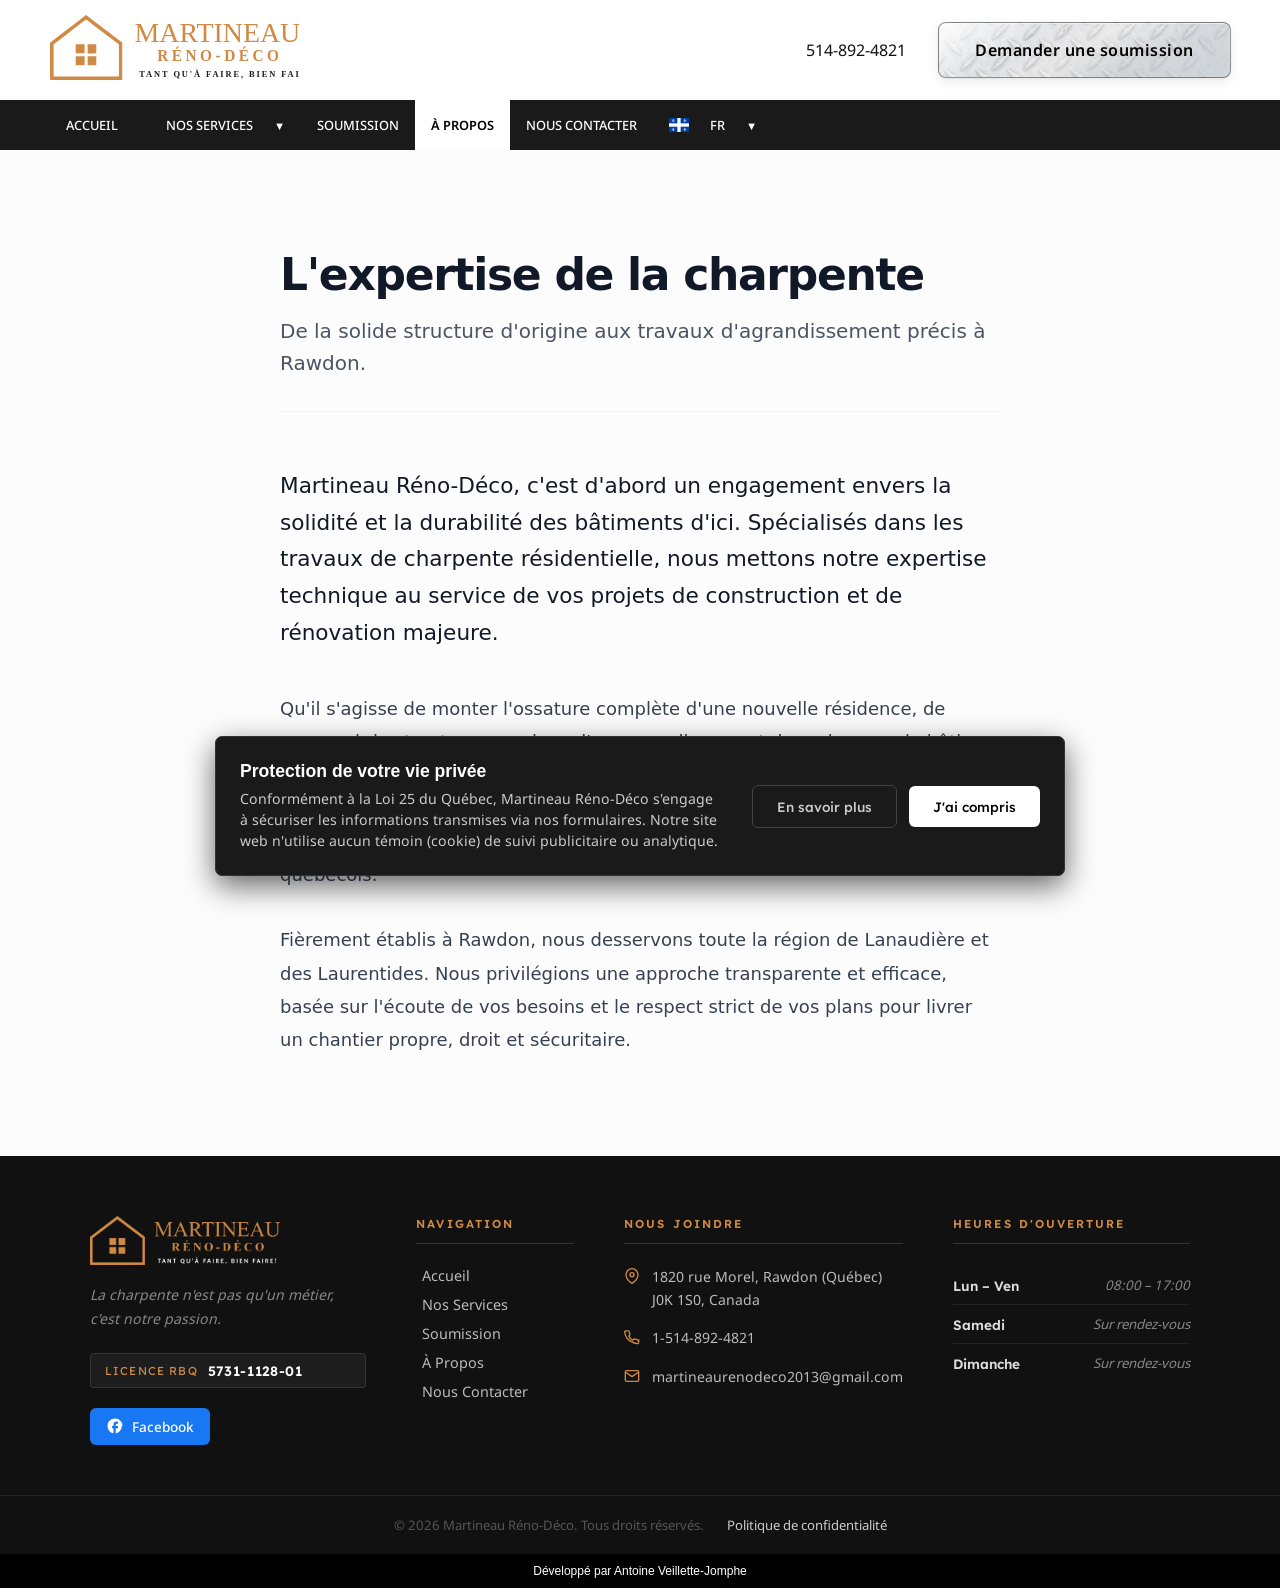
==== commit 4162a28c: "Add files via upload" ====
--- a/a-propos.html
+++ b/a-propos.html
@@ -5,6 +5,7 @@
     <meta name="viewport" content="width=device-width, initial-scale=1.0">
     <link rel="stylesheet" href="style.css">
     <link rel="icon" type="image/png" href="favicon.png">
+    <meta property="og:image" content="https://www.martineaurenodeco.ca/icons/logo-second-version.svg" />
     <title data-i18n="title.about"></title>
 </head>
 <body>
@@ -248,7 +249,7 @@
         </div>
 
     </footer>
-    <div class="ruban-dev">
+    <div class="ruban-dev bottom">
             <p data-i18n="services.dev">Developper par Antoine Veillette-Jomphe</p>
     </div>
 
--- a/style.css
+++ b/style.css
@@ -1345,6 +1345,11 @@
     background-color: #000;
 }
 
+.ruban-dev {
+    font-size: 12px;
+    font-family: 'Franklin Gothic Medium', 'Arial Narrow', Arial, sans-serif;
+}
+
 @media screen and (max-width: 500px) {
 .ruban-endroits .ruban-dev {
         display: flex;
